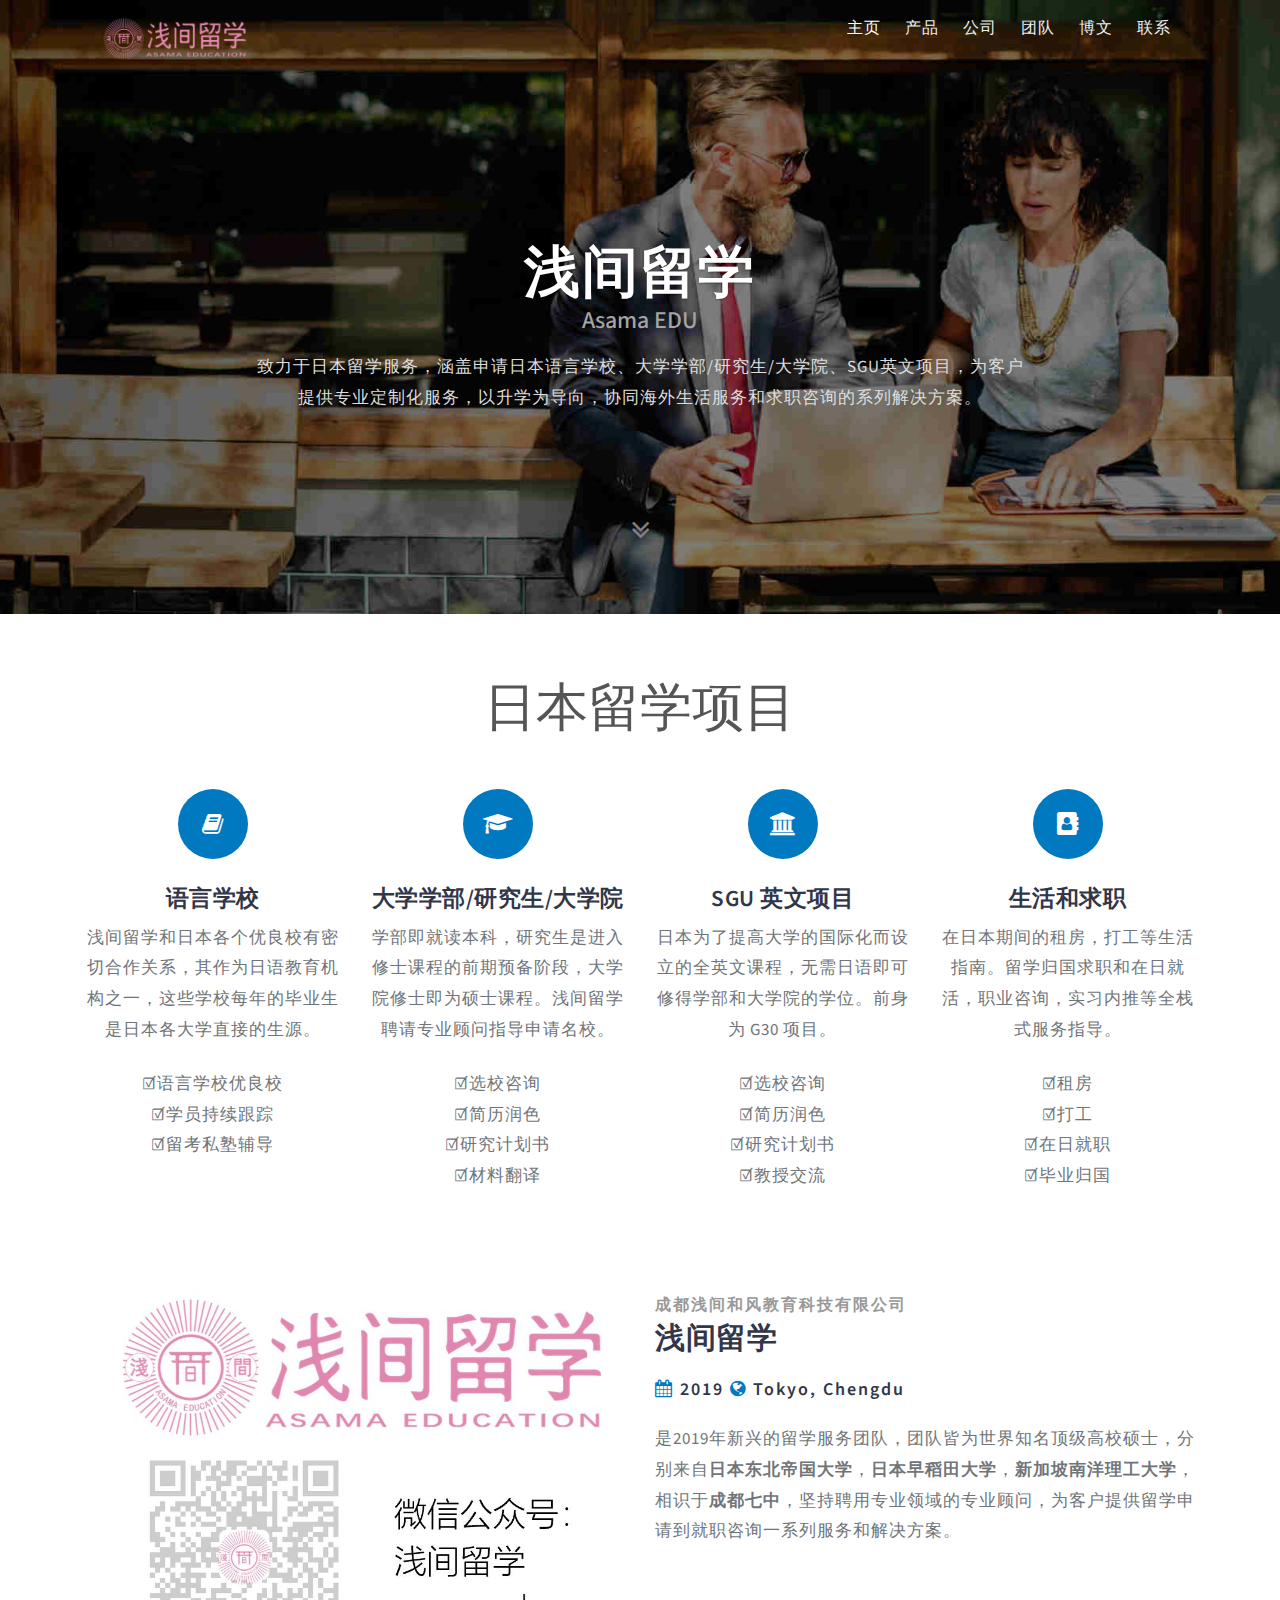
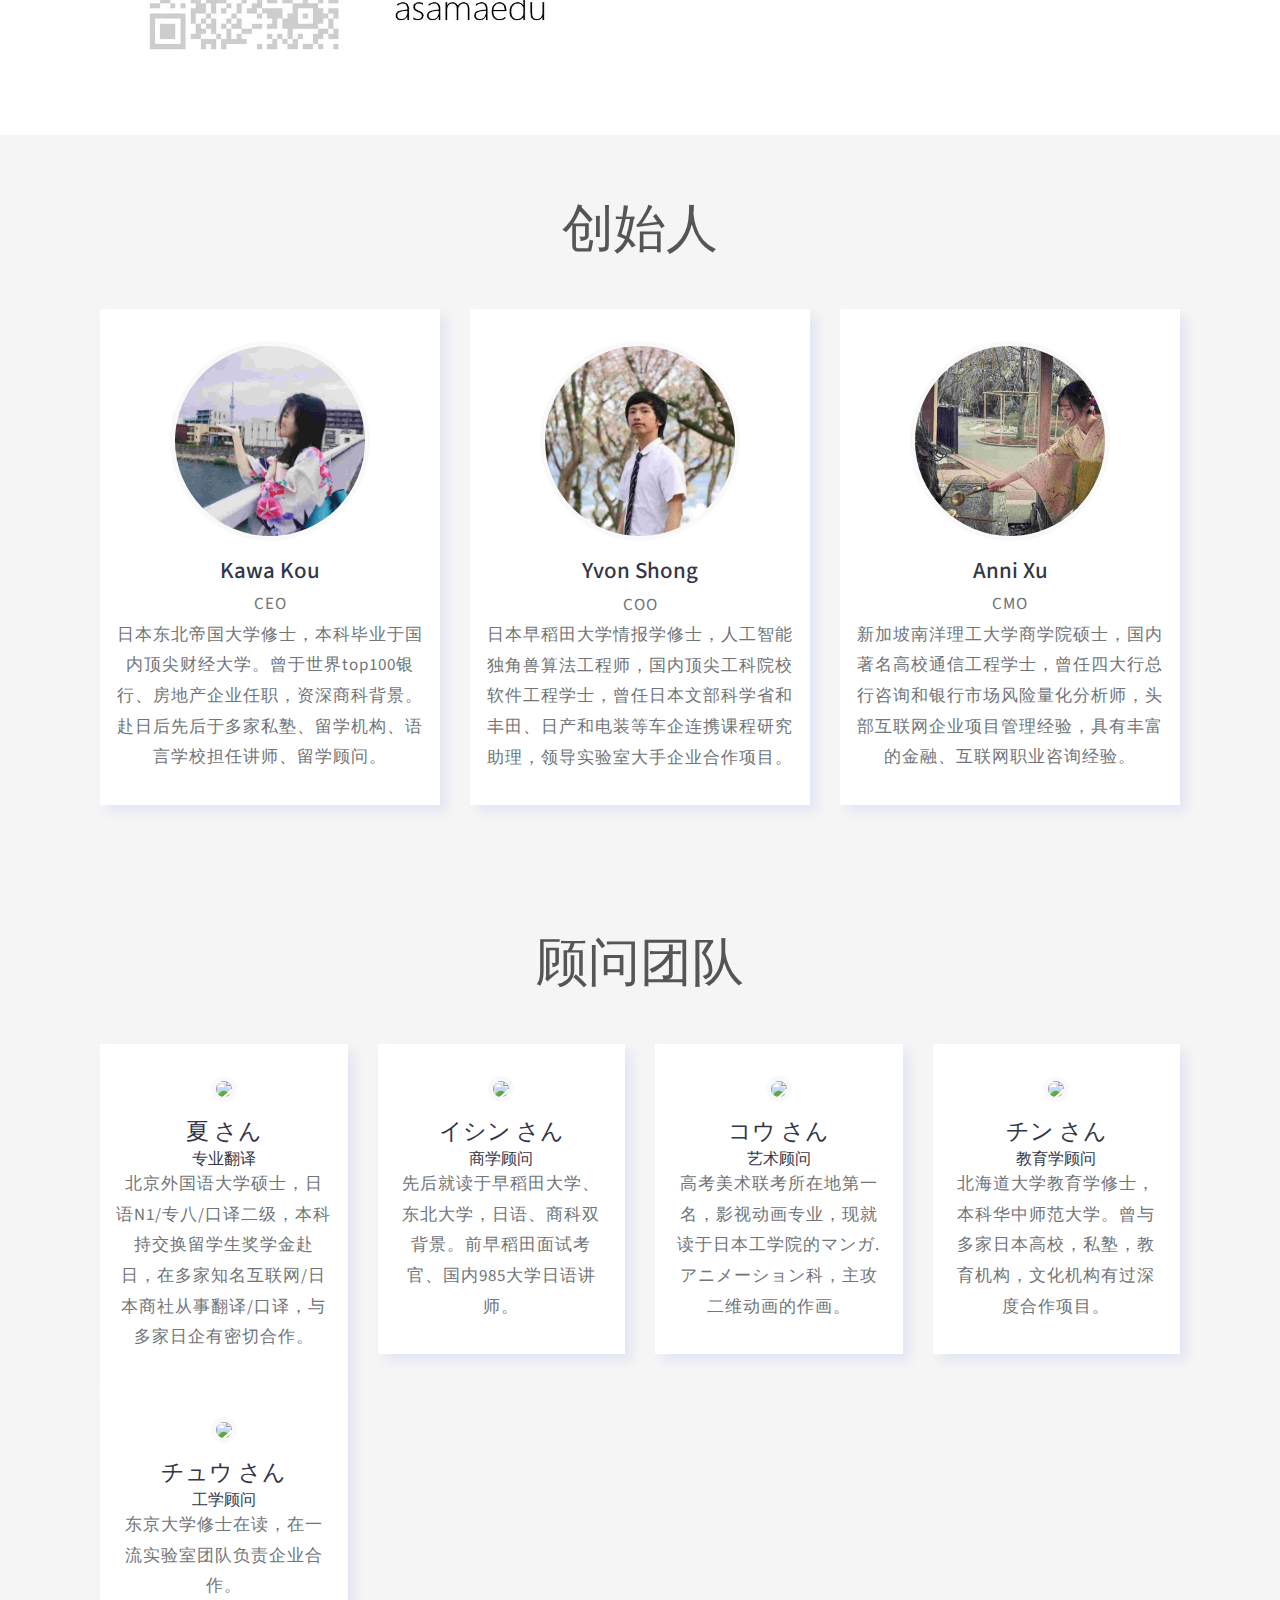
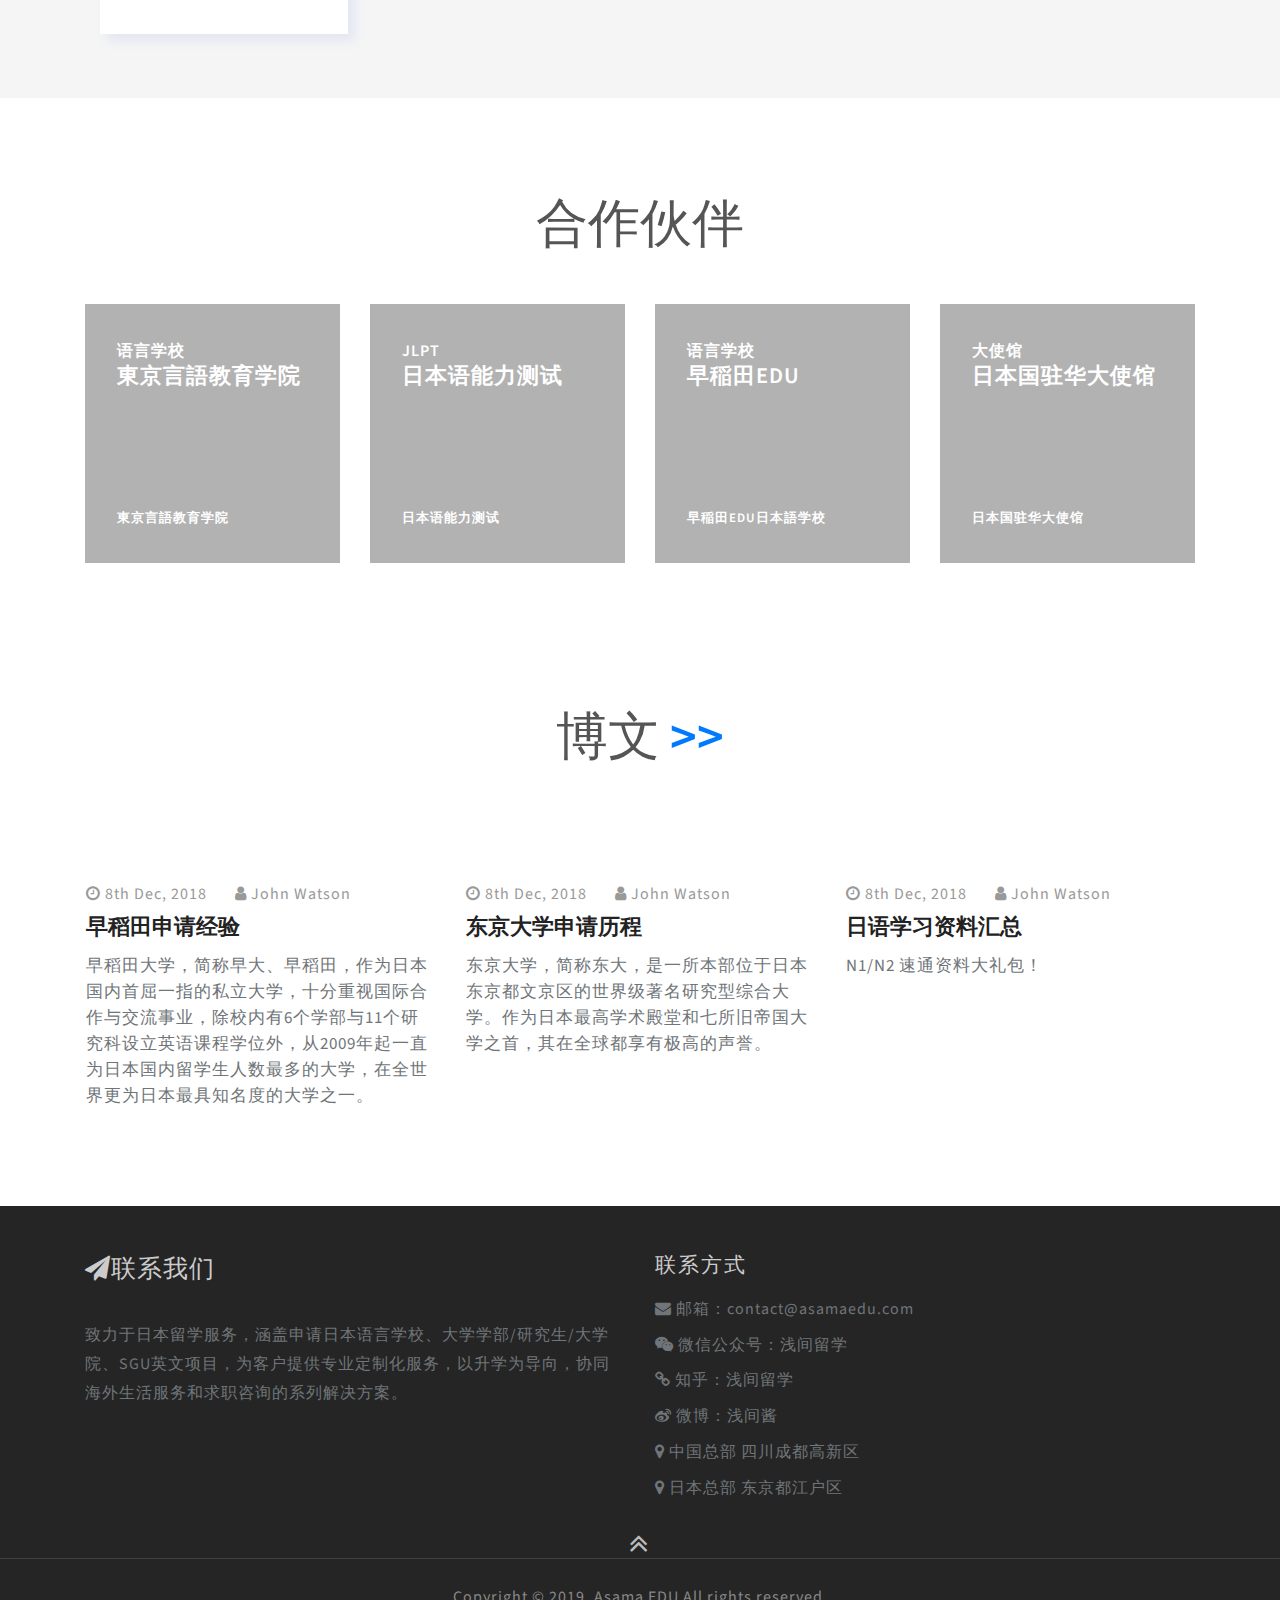
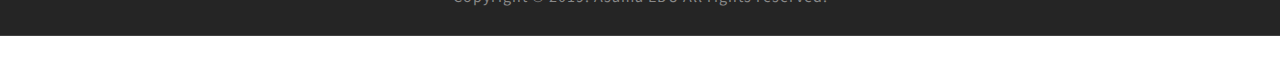
==== index.html @ b91b0e8f "update" ====
<!DOCTYPE html>
<html lang="cn">

<head>
	<title>浅间留学</title>
	<meta name="viewport" content="width=device-width, initial-scale=1">
	<meta http-equiv="Content-Type" content="text/html; charset=utf-8" />
	<meta name="keywords" content="" />
	<link rel="icon" type="image/x-icon" href="images/logo.png" />
	<script>
		addEventListener("load", function () {
			setTimeout(hideURLbar, 0);
		}, false);

		function hideURLbar() {
			window.scrollTo(0, 1);
		}
	</script>

	<!-- css files -->
	<link href="css/bootstrap.css" rel='stylesheet' type='text/css' /><!-- bootstrap css -->
	<link href="css/style.css" rel='stylesheet' type='text/css' /><!-- custom css -->
	<link href="css/font-awesome.min.css" rel="stylesheet">

	<!-- //css files -->

	<!-- google fonts -->
	<link
		href="http://fonts.googleapis.com/css?family=Source+Sans+Pro:200,200i,300,300i,400,400i,600,600i,700,700i,900,900i&amp;subset=cyrillic,cyrillic-ext,greek,greek-ext,latin-ext,vietnamese"
		rel="stylesheet">
	<!-- //google fonts -->

</head>

<body>

	<header>
		<div class="container">

			<nav class="pt-2 d-lg-flex">
				<div id="logo">
					<h1> <a href="index.html"><img src="images/logo_name.png" alt="Asama EDU"
								class="navbar-brand" /></a></h1>
				</div>
				<label for="drop" class="toggle"><span class="fa fa-bars"></span></label>
				<input type="checkbox" id="drop" />
				<ul class="menu mt-md-2 ml-auto">
					<li class="mr-lg-4 mr-2 active"><a href="index.html">主页</a></li>
					<li class="mr-lg-4 mr-2"><a href="#choose">产品</a></li>
					<li class="mr-lg-4 mr-2"><a href="#about">公司</a></li>
					<li class="mr-lg-4 mr-2"><a href="#team">团队</a></li>
					<li class="mr-lg-4 mr-2"><a href="#blog">博文</a></li>
					<li class="mr-lg-4 mr-2"><a href="#contact">联系</a></li>
				</ul>
			</nav>

		</div>
	</header>

	<section class="banner" id="home">
		<div class="container">
			<div class="banner-text">
				<div class="slider-info">
					<div class="w3layouts-text mt-lg-5">
						<h2>浅间留学</h2>
						<h4>
							<font color="#A4A4A4">Asama EDU</font>
						</h4>
						<p class="mt-3">
							致力于日本留学服务，涵盖申请日本语言学校、大学学部/研究生/大学院、SGU英文项目，为客户提供专业定制化服务，以升学为导向，协同海外生活服务和求职咨询的系列解决方案。
						</p>
					</div>
				</div>

				<div class="thim-click-to-bottom mt-sm-5 mt-3 pt-lg-5">
					<div class="rotate">
						<a href="#choose" class="scroll">
							<span class="fa fa-angle-double-down"></span>
						</a>
					</div>
				</div>

			</div>
		</div>
	</section>

	<section class="choose py-5" id="choose">
		<div class="container py-sm-3">
			<h3 class="heading text-center mb-4"> <span>日本留学项目</span></h3>
			<div class="row text-center">
				<div class="col-lg-3 col-md-6 choose-icon mt-4">
					<span class="fa fa-book" aria-hidden="true"></span>
					<div class=" choose-grid">
						<h3 class="mt-4">语言学校</h3>
						<p class="mt-2">浅间留学和日本各个优良校有密切合作关系，其作为日语教育机构之一，这些学校每年的毕业生是日本各大学直接的生源。
						</p>
						<br />
						<p>☑语言学校优良校</p>
						<p>☑学员持续跟踪</p>
						<p>☑留考私塾辅导</p>

					</div>
				</div>
				<div class="col-lg-3 col-md-6 choose-icon mt-4">
					<span class="fa fa-graduation-cap" aria-hidden="true"></span>
					<div class="choose-grid">
						<h3 class="mt-4">大学学部/研究生/大学院</h3>
						<p class="mt-2">学部即就读本科，研究生是进入修士课程的前期预备阶段，大学院修士即为硕士课程。浅间留学聘请专业顾问指导申请名校。
						</p>
						<br />
						<p> ☑选校咨询</p>
						<p> ☑简历润色</p>
						<p> ☑研究计划书</p>
						<p> ☑材料翻译</p>
					</div>
				</div>
				<div class="col-lg-3 col-md-6 choose-icon mt-4">
					<span class="fa fa-bank" aria-hidden="true"></span>
					<div class="choose-grid">
						<h3 class="mt-4">SGU 英文项目</h3>
						<p class="mt-2">日本为了提高大学的国际化而设立的全英文课程，无需日语即可修得学部和大学院的学位。前身为 G30 项目。</p>
						<br />
						<p>☑选校咨询</p>
						<p>☑简历润色</p>
						<p>☑研究计划书</p>
						<p>☑教授交流</p>


					</div>
				</div>
				<div class="col-lg-3 col-md-6 choose-icon mt-4">
					<span class="fa fa-address-book" aria-hidden="true"></span>
					<div class="choose-grid">
						<h3 class="mt-4">生活和求职</h3>
						<p class="mt-2">在日本期间的租房，打工等生活指南。留学归国求职和在日就活，职业咨询，实习内推等全栈式服务指导。</p>
						<br />
						<p> ☑租房</p>
						<p> ☑打工</p>
						<p> ☑在日就职</p>
						<p> ☑毕业归国</p>

					</div>
				</div>
			</div>
		</div>


		<section class="about py-5" id="about">
			<div class="container py-3">
				<div class="row about-grids">
					<div class="col-lg-6">
						<img src="images/wechat.jpg" alt="About Image" class="img-fluid" />
					</div>
					<div class="col-lg-6 mt-lg-0 mt-3">
						<h6 class="text-uppercase mt-4 mb-2">成都浅间和风教育科技有限公司</h6>
						<h4>浅间留学</h4>
						<h5 class="my-sm-4 my-2"><span class="fa fa-calendar"></span> 2019 <span
								class="fa fa-globe"></span>
							Tokyo, Chengdu</h5>
						<p>是2019年新兴的留学服务团队，团队皆为世界知名顶级高校硕士，分别来自<b>日本东北帝国大学</b>，<b>日本早稻田大学</b>，<b>新加坡南洋理工大学</b>，相识于<b>成都七中</b>，坚持聘用专业领域的专业顾问，为客户提供留学申请到就职咨询一系列服务和解决方案。
						</p>
					</div>
				</div>
			</div>
		</section>

		<section class="team py-5" id="team">
			<div class="w3_dot_info two py-3">
				<div class="container">
					<h3 class="heading text-center mb-4"> <span>创始人</span></h3>
					<div class="row w3pvt_team_grids">
						<div class="col-lg-4 col-sm-12">
							<div class="w3_team_grid">
								<div class="w3_team_grid_figure">
									<img src="images/kawa.jpg" height="200" width="200" alt=" " class="img-fluid" />
								</div>
								<h4>Kawa Kou</h4>
								<p>CEO</p>
								<p>日本东北帝国大学修士，本科毕业于国内顶尖财经大学。曾于世界top100银行、房地产企业任职，资深商科背景。赴日后先后于多家私塾、留学机构、语言学校担任讲师、留学顾问。
								</p>
							</div>
						</div>
						<div class="col-lg-4 col-sm-12">

							<div class="w3_team_grid">
								<div class="w3_team_grid_figure">
									<img src="images/yvon.jpg" height="200" width="200" alt=" " class="img-fluid" />
								</div>
								<h4>Yvon Shong</h4>
								<p>COO</p>
								<p>日本早稻田大学情报学修士，人工智能独角兽算法工程师，国内顶尖工科院校软件工程学士，曾任日本文部科学省和丰田、日产和电装等车企连携课程研究助理，领导实验室大手企业合作项目。
								</p>
							</div>
						</div>
						<div class="col-lg-4 col-sm-12">

							<div class="w3_team_grid">
								<div class="w3_team_grid_figure">
									<img src="images/anni.jpg" height="200" width="200" alt=" " class="img-fluid" />
								</div>
								<h4>Anni Xu</h4>
								<p>CMO</p>
								<p>新加坡南洋理工大学商学院硕士，国内著名高校通信工程学士，曾任四大行总行咨询和银行市场风险量化分析师，头部互联网企业项目管理经验，具有丰富的金融、互联网职业咨询经验。
								</p>
							</div>
						</div>

					</div>
				</div>
			</div>
		</section>



		<section class="team py-5">
			<div class="w3_dot_info two py-3">
				<div class="container">
					<h3 class="heading text-center mb-4"> <span>顾问团队</span></h3>
					<div class="row w3pvt_team_grids">
						<div class="col-lg-3 col-sm-6">
							<div class="w3_team_grid">
								<div class="w3_team_grid_figure">
									<img src="https://i.loli.net/2019/09/15/2aXFYc76uBjix5P.jpg" height="150"
										width="150" alt=" " class="img-fluid" />
								</div>

								<h4>夏 さん</h4>
								<h6>专业翻译</h6>

								<p>北京外国语大学硕士，日语N1/专八/口译二级，本科持交换留学生奖学金赴日，在多家知名互联网/日本商社从事翻译/口译，与多家日企有密切合作。
								</p>
							</div>
						</div>

						<div class="col-lg-3 col-sm-6">
							<div class="w3_team_grid">
								<div class="w3_team_grid_figure">
									<img src="https://i.loli.net/2019/09/15/jGZo6VcnUTFaf8p.jpg" height="150"
										width="150" alt=" " class="img-fluid" />
								</div>
								<h4>イシン さん</h4>
								<h6>商学顾问</h6>
								<p>先后就读于早稻田大学、东北大学，日语、商科双背景。前早稻田面试考官、国内985大学日语讲师。
								</p>
							</div>
						</div>

						<div class="col-lg-3 col-sm-6">
							<div class="w3_team_grid">
								<div class="w3_team_grid_figure">
									<img src="https://i.loli.net/2019/09/15/DOJANIBxTF2lyE3.jpg" height="150"
										width="150" alt=" " class="img-fluid" />
								</div>
								<h4>コウ さん</h4>
								<h6>艺术顾问</h6>
								<p>高考美术联考所在地第一名，影视动画专业，现就读于日本工学院的マンガ.アニメーション科，主攻二维动画的作画。
								</p>
							</div>
						</div>



						<div class="col-lg-3 col-sm-6">
							<div class="w3_team_grid">
								<div class="w3_team_grid_figure">
									<img src="https://i.loli.net/2019/09/24/hp5gzaFVwNOJ7vY.png" height="150"
										width="150" alt=" " class="img-fluid" />
								</div>
								<h4>チン さん</h4>
								<h6>教育学顾问</h6>
								<p>北海道大学教育学修士，本科华中师范大学。曾与多家日本高校，私塾，教育机构，文化机构有过深度合作项目。
								</p>
							</div>
						</div>
						<div class="col-lg-3 col-sm-6">

							<div class="w3_team_grid">
								<div class="w3_team_grid_figure">
									<img src="https://i.loli.net/2019/09/15/czOa5J7lKPBHX2s.jpg" height="150"
										width="150" alt=" " class="img-fluid" />
								</div>
								<h4>チュウ さん</h4>
								<h6>工学顾问</h6>
								<p>东京大学修士在读，在一流实验室团队负责企业合作。
								</p>
							</div>
						</div>


					</div>
				</div>
			</div>
		</section>


		<section class="travel py-5" id="travel">
			<div class="container py-md-5">
				<h3 class="heading text-center mb-5"> <span>合作伙伴</span> </h3>
				<div class="row travel-grids">

					<div class="col-lg-3 col-sm-4">
						<div class="special-info">
							<div class="item">
								<div class="special-info-top">

									<h4>
										<font size="3">语言学校</font>
									</h4>
									<h4>東京言語教育学院</h4>

								</div>
								<div class="special-info-bottom">
									<ul>

										<li>
											<font size="2">東京言語教育学院</font>
										</li>
									</ul>
								</div>
							</div>
						</div>
					</div>

					<div class="col-lg-3 col-sm-4">
						<div class="special-info1">
							<div class="item">
								<div class="special-info-top">

									<h4>
										<font size="3">JLPT</font>
									</h4>
									<h4>日本语能力测试</h4>

								</div>
								<div class="special-info-bottom">
									<ul>

										<li>
											<font size="2">日本语能力测试</font>
										</li>
									</ul>
								</div>
							</div>
						</div>
					</div>


					<div class="col-lg-3 col-sm-4">
						<div class="special-info2">
							<div class="item">
								<div class="special-info-top">

									<h4>
										<font size="3">语言学校</font>
									</h4>
									<h4>早稲田EDU</h4>

								</div>
								<div class="special-info-bottom">
									<ul>

										<li>
											<font size="2">早稲田EDU日本語学校</font>
										</li>
									</ul>
								</div>
							</div>
						</div>
					</div>


					<div class="col-lg-3 col-sm-4">
						<div class="special-info3">
							<div class="item">
								<div class="special-info-top">

									<h4>
										<font size="3">大使馆</font>
									</h4>
									<h4>日本国驻华大使馆</h4>

								</div>
								<div class="special-info-bottom">
									<ul>

										<li>
											<font size="2">日本国驻华大使馆</font>
										</li>
									</ul>
								</div>
							</div>
						</div>
					</div>
					<!-- 

				<div class="col-lg-3 col-sm-4">
					<div class="special-info4">
						<div class="item">
							<div class="special-info-top">

								<h4>
									<font size="3">语言学校</font>
								</h4>
								<h4>東京言語教育学院</h4>

							</div>
							<div class="special-info-bottom">
								<ul>

									<li>
										<font size="2">東京言語教育学院</font>
									</li>
								</ul>
							</div>
						</div>
					</div>
				</div>


				<div class="col-lg-3 col-sm-4">
					<div class="special-info5">
						<div class="item" >
							<div class="special-info-top">

								<h4>
									<font size="3">语言学校</font>
								</h4>
								<h4>東京言語教育学院</h4>

							</div>
							<div class="special-info-bottom">
								<ul>

									<li>
										<font size="2">東京言語教育学院</font>
									</li>
								</ul>
							</div>
						</div>
					</div>
				</div> -->



				</div>
			</div>
		</section>









		<section class="banner-bottom-w3layouts py-md-5 py-4" id="blog">
			<div class="container">
				<h3 class="heading text-center mb-4"> <a href="http://asamaedu.com/blog"><span>博文</span> >> </a> </h3>

				<div class="inner-sec-w3ls py-md-5 py-4">
					<!--/services-grids-->
					<div class="row blog-sec">
						<div class="col-lg-4 col-md-6 about-in blog-grid-info text-left">
							<div class="card img">
								<div class="card-body img">
									<img src="http://www.ufjapan.com.tw/upload/c_20181012204809.jpg" alt=""
										class="img-fluid">
									<div class="blog-des mt-3">
										<span class="entry-date"><span class="fa fa-clock-o" aria-hidden="true"></span>
											8th
											Dec, 2018 <span class=" ml-4 fa fa-user" aria-hidden="true"></span> John
											Watson</span>
										<h5 class="card-title mt-2"><a href="#">早稻田申请经验</a></h5>
										<p class="card-text">
											早稻田大学，简称早大、早稻田，作为日本国内首屈一指的私立大学，十分重视国际合作与交流事业，除校内有6个学部与11个研究科设立英语课程学位外，从2009年起一直为日本国内留学生人数最多的大学，在全世界更为日本最具知名度的大学之一。
										</p>
									</div>
								</div>
							</div>
						</div>
						<div class="col-lg-4 col-md-6 about-in blog-grid-info text-left mt-md-0 mt-5">
							<div class="card img">
								<div class="card-body img">
									<img src="http://www.xinquanedu.com/zt/school/jp/images/img/a01.jpg" alt=""
										class="img-fluid">
									<div class="blog-des mt-3">
										<span class="entry-date"><span class="fa fa-clock-o" aria-hidden="true"></span>
											8th
											Dec, 2018 <span class=" ml-4 fa fa-user" aria-hidden="true"></span> John
											Watson</span>
										<h5 class="card-title mt-2"><a href="#">东京大学申请历程</a></h5>
										<p class="card-text">
											东京大学，简称东大，是一所本部位于日本东京都文京区的世界级著名研究型综合大学。作为日本最高学术殿堂和七所旧帝国大学之首，其在全球都享有极高的声誉。
										</p>
									</div>
								</div>
							</div>
						</div>
						<div class="col-lg-4 col-md-6 about-in blog-grid-info text-left mt-lg-0 mt-5">
							<div class="card img">
								<div class="card-body img">
									<img src="http://img.bj.wezhan.cn/content/sitefiles/2071847/images/10606345_%E6%97%A9%E7%A8%BB%E7%94%B0%E5%A4%A7%E5%AD%A64.jpeg"
										alt="" class="img-fluid">
									<div class="blog-des mt-3">
										<span class="entry-date"><span class="fa fa-clock-o" aria-hidden="true"></span>
											8th
											Dec, 2018 <span class=" ml-4 fa fa-user" aria-hidden="true"></span> John
											Watson</span>
										<h5 class="card-title mt-2"><a href="#">日语学习资料汇总</a></h5>
										<p class="card-text">N1/N2 速通资料大礼包！
										</p>
									</div>

								</div>
							</div>
						</div>

					</div>
				</div>


			</div>
		</section>





		<section class="w3pvt-footer middle w3ls-section" id="contact">
			<div class="container">
				<div class="w3layouts-footer-bottom position-relative">
					<div class="row w3_layouts-footer-grids py-5">
						<div class="col-lg-6 col-md-5 mb-sm-0 mb-4 w3_layout-footer1 f1">
							<div class="icon-subscribe">
								<h3><span class="fa fa-paper-plane" aria-hidden="true"></span>联系我们</h3>

							</div>

							<p class="mt-2">
								<br />
								致力于日本留学服务，涵盖申请日本语言学校、大学学部/研究生/大学院、SGU英文项目，为客户提供专业定制化服务，以升学为导向，协同海外生活服务和求职咨询的系列解决方案。</p>
						</div>
						<div class="col-lg-6 col-md-7 row w3_layout-footer1 f2 mt-md-0 mt-4">

							<div class="col-lg-7 col-md-7 col-sm-6 mb-sm-0 mb-4 inner-li">
								<h5 class="mb-3">联系方式</h5>
								<ul class="w3ls-footer-bottom-list">

									<li> <span class="fa fa-envelope"></span> <a href="mailto:contact@asamaedu.com">
											邮箱：contact@asamaedu.com</a> </li>
									<li> <span class="fa fa-wechat"></span> 微信公众号：浅间留学</li>
									<li> <span class="fa fa-link"></span> <a
											href="https://www.zhihu.com/org/qian-jian-liu-xue">
											知乎：浅间留学</a>
									</li>


									<li> <span class="fa fa-weibo"></span> <a href="https://weibo.com/asamaedu">
											微博：浅间酱</a>
									</li>

									<li> <span class="fa fa-map-marker"></span> 中国总部<span> 四川成都高新区 </span></li>
									<li> <span class="fa fa-map-marker"></span> 日本总部<span> 东京都江户区 </span></li>

								</ul>
							</div>

						</div>

						<a href="#home" class="move-top text-center"><span class="fa fa-angle-double-up"
								aria-hidden="true"></span></a>
					</div>
				</div>
			</div>
		</section>
		<section class="copyright py-4">
			<div class="w3layouts-copyright text-center">
				<p>Copyright &copy; 2019. Asama EDU All rights reserved.</p>
			</div>
		</section>

</body>

</html>
---- css/style.css ----
html,
body {
    margin: 0;
    font-size: 100%;
    background: #fff;
	font-family: 'Source Sans Pro', sans-serif;
}

html {
  scroll-behavior: smooth;
}
body a {
    text-decoration: none;
    transition: 0.5s all;
    -webkit-transition: 0.5s all;
    -moz-transition: 0.5s all;
    -o-transition: 0.5s all;
    -ms-transition: 0.5s all;
	font-family: 'Source Sans Pro', sans-serif;
}

body img {
    max-width: 100%;
}

a:hover {
    text-decoration: none;
}

input[type="button"],
input[type="submit"],
input[type="text"],
input[type="email"],
input[type="search"] {
    transition: 0.5s all;
    -webkit-transition: 0.5s all;
    -moz-transition: 0.5s all;
    -o-transition: 0.5s all;
    -ms-transition: 0.5s all;
}

h1,
h2,
h3,
h4,
h5,
h6 {
    margin: 0;
	color: #323648;
}
li {
    list-style-type: none;
}
p {
    margin: 0;
    font-size: 17px;
    line-height: 1.8em;
    letter-spacing: 1px;
    color: #707579;
}

ul {
    margin: 0;
    padding: 0;
}

.tlinks{text-indent:-9999px;height:0;line-height:0;font-size:0;overflow:hidden;}
/*-- header --*/

header {
    position: absolute;
    z-index: 9;
    width: 100%;
}

.navbar-brand { 
    position: relative; 
    /* background: url(../images/logo_name.png);  */
    width: 150px; 
    left: 15px; 
    background-size: contain; 
} 

.toggle,
[id^=drop] {
	display: none;
}

/* Giving a background-color to the nav container. */
nav { 
	margin:0;
	padding: 0;
}


#logo a {
	float: left;
    font-size: .8em;
    display: initial;
    margin: 0;
    letter-spacing: 0px;
    color: #fff;
    font-weight: 600;
    padding: 3px 0;
    border: none;
}
#logo a span.fa {
    color: #0079c1;
    /*background: #0079c1;
    width: 40px;
    height: 40px;
    text-align: center;
    line-height: 40px; */
}


/* Since we'll have the "ul li" "float:left"
 * we need to add a clear after the container. */

nav:after {
	content:"";
	display:table;
	clear:both;
}

/* Removing padding, margin and "list-style" from the "ul",
 * and adding "position:reltive" */
nav ul {
	float: right;
	padding:0;
	margin:0;
	list-style: none;
	position: relative;
	}
	
/* Positioning the navigation items inline */
nav ul li {
	margin: 0px;
	display:inline-block;
	float: left;
	}

/* Styling the links */
nav a {
    color: #eee;
    text-transform: capitalize;
    letter-spacing: 1px;
    padding-left: 0;
    padding-right: 0;
	padding: 10px 0;
}


nav ul li ul li:hover { background: #f8f9fa; }

/* Background color change on Hover */
nav a:hover { 
	color: #eee;
}
nav .inner-dropdown a:hover {
    color: #333;
}
.menu li.active  a{ 
	color: #fff;
}

/* Hide Dropdowns by Default
 * and giving it a position of absolute */
nav ul ul {
	display: none;
	position: absolute; 
	/* has to be the same number as the "line-height" of "nav a" */
	top: 30px; 
    background: #fff;
    padding: 10px;
}
	
/* Display Dropdowns on Hover */
nav ul li:hover > ul {
	display:inherit;
}
	
/* Fisrt Tier Dropdown */
nav ul ul li {
	width:170px;
	float:none;
	display:list-item;
	position: relative;
}
nav ul ul li a {
    color: #333;
    padding: 5px 10px;
    display: block;
}

/* Second, Third and more Tiers	
 * We move the 2nd and 3rd etc tier dropdowns to the left
 * by the amount of the width of the first tier.
*/
nav ul ul ul li {
	position: relative;
	top:-60px;
	/* has to be the same number as the "width" of "nav ul ul li" */ 
	left:170px; 
}

/* Change ' +' in order to change the Dropdown symbol */
li > a:only-child:after { content: ''; }


/* Media Queries
--------------------------------------------- */

@media all and (max-width : 991px) {

	#logo {
		display: block;
		padding: 0;
		width: 100%;
		text-align: center;
		float: none;
	}

	.login-icon a {
		padding: 11px 15px;
	}
	nav {
		margin: 0;
	}
	nav a {
		color: #333;
	}

	/* Hide the navigation menu by default */
	/* Also hide the  */
	.toggle + a,
	.menu {
		display: none;
	}

	/* Stylinf the toggle lable */
	.toggle {
		display: block;
		padding: 4px 15px;
		font-size: 20px;
		text-decoration: none;
		border: none;
		float: right;
		background-color: #0079c1;
		color: #fff;
		border-radius: 0px;
	}
	.menu li.active a {
		color: #0079c1;
	}
	nav ul ul li a {
		display: inline-block;
	}
	.menu .toggle {
		float: none;
		text-align: center;
		margin: auto;
		width: 30%;
		padding: 5px;
		font-weight: normal;
		font-size: 15px;
		letter-spacing: 1px;
	}

	.toggle:hover {
		color:#333;
		background-color: #fff;
	}

	/* Display Dropdown when clicked on Parent Lable */
	[id^=drop]:checked + ul {
		display: block;
		background: #fff;
		padding: 15px 0;
		width:100%;
		text-align: center;
	}

	/* Change menu item's width to 100% */
	nav ul li {
		display: block;
		width: 100%;
		padding: 7px 0;
		}
	nav a{
		padding: 5px 0;
	}
	nav a:hover {
		color: #333;
	}
	nav ul ul .toggle,
	nav ul ul a {
		padding: 0 40px;
	}

	nav ul ul ul a {
		padding: 0 80px;
	}

	nav a:hover,
 	nav ul ul ul a {
		background-color: transparent;
	}
  
	nav ul li ul li .toggle,
	nav ul ul a,
	nav ul ul ul a{
		padding:14px 20px;	
		color:#FFF;
		font-size:17px; 
	}
  
  
	nav ul li ul li .toggle,
	nav ul ul a {
		background-color: #fff; 
	}
	nav ul ul li a {
		font-size: 15px;
	}
	ul.inner-ul{
		padding: 0!important;
	}
	/* Hide Dropdowns by Default */
	nav ul ul {
		float: none;
		position:static;
		color: #ffffff;
		/* has to be the same number as the "line-height" of "nav a" */
	}
		
	/* Hide menus on hover */
	nav ul ul li:hover > ul,
	nav ul li:hover > ul {
		display: none;
	}
		
	/* Fisrt Tier Dropdown */
	nav ul ul li {
		display: block;
		width: 100%;
		padding: 0;
	}

	nav ul ul ul li {
		position: static;
		/* has to be the same number as the "width" of "nav ul ul li" */ 

	}

}

@media all and (max-width : 330px) {

	nav ul li {
		display:block;
		width: 94%;
	}

}
.user span.fa {
    font-size: 25px;
    color: #fff;
}

.buttons {
    text-align: right;
}
.buttons li span.fa,.buttons li  a{
    margin: 0;
    font-size: 17px;
    vertical-align: middle;
    letter-spacing: 1px;
    color: #ddd;
}
.buttons li a:hover {
    color: #fff;
}
.social li {
    display: inline-block;
}
.social li a span.fa {
    font-size: 12px;
    color: #eee;
    background: #9e9e9e;
    width: 34px;
    height: 34px;
    line-height: 34px;
    text-align: center;
    display: block;
    border-radius: 50%;
    -webkit-border-radius: 50%;
    -moz-border-radius: 50%;
    -ms-border-radius: 50%;
    -o-border-radius: 50%;
	transition: 0.5s all;
	-webkit-transition: 0.5s all;
	-moz-transition: 0.5s all;
	-ms-transition: 0.5s all;
	-o-transition: 0.5s all;
}
.social li a span.fa:hover {
    color: #777;
    background: #fff;
}
.top_header p {
    color: #ddd;
}
/*-- //header --*/


/*-- banner --*/
.banner {
    background: url(../images/bg.jpg) no-repeat center;
    background-size: cover;
	position: relative;
    height: 48vw;
}
.banner:before{
    content: '';
    position: absolute;
    width: 100%;
    height: 100%;
    top: 0;
    left: 0;
    opacity: 0.5;
	background: #000;
}
.slider-info {
    position: relative;
    text-align: center;
    width: 70%;
    margin: auto;
}
.w3layouts-text h2 {
    color: #fff;
    display: inline-block;
    font-size: 3.5em;
    text-transform: capitalize;
    font-weight: 600;
    letter-spacing: 2px;
    text-shadow: 0 1px 2px rgba(0, 0, 0, 0.37);
}
.w3layouts-text p {
    color: #ddd;
}

.banner-text {
    padding-top: 15vw ;
}
.banner ul.social li {
    display: inline-block;
    margin: 8px;
}
.banner  ul.social li  a{
    font-size: 16px;
    color: #eee;
    line-height: 26px;
    letter-spacing: 1px;
    list-style-type: none;
}
/*-- //banner --*/

/*-- banner to bottom --*/
.thim-click-to-bottom {
    font-size: 30px;
    -webkit-animation: bounce 2s infinite ease-in-out;
    z-index: 99;
    text-align: center;
}
.thim-click-to-bottom span.fa{
    color: #fff;
	transition: 0.5s all;
	-webkit-transition: 0.5s all;
	-moz-transition: 0.5s all;
	-ms-transition: 0.5s all;
	-o-transition: 0.5s all;
}
.thim-click-to-bottom i:hover {
	color: #17a2b8;
	transition: 0.5s all;
	-webkit-transition: 0.5s all;
	-moz-transition: 0.5s all;
	-ms-transition: 0.5s all;
	-o-transition: 0.5s all;
}
@-webkit-keyframes bounce {
	0%, 20%, 60%, 100%  { -ms-transform: translateY(0); }
	0%, 20%, 60%, 100%  { -o-transform: translateY(0); }
	0%, 20%, 60%, 100%  { -moz-transform: translateY(0); }
	0%, 20%, 60%, 100%  { -webkit-transform: translateY(0); }
    40%  { -webkit-transform: translateY(-20px); }
	80% { -webkit-transform: translateY(-10px); }
}
/*-- hover-effect --*/
/*-- //banner to bottom --*/

/*-- about --*/
.about h4 {
    font-size: 30px;
    font-weight: 600;
    text-transform: capitalize;
    letter-spacing: .5px;
    line-height: 32px;
}
.about h6 {
    color: #999;
    letter-spacing: 2px;
    font-weight: 600;
}
.about h5 {
    font-weight: 600;
    letter-spacing: 2px;
    font-size: 18px;
}
.about h5 span.fa {
    color: #0079c1;
}
/*-- //about --*/


/*-- Why choose us --*/
.choose-grid h3 {
    font-size: 23px;
    font-weight: 600;
    text-transform: capitalize;
    letter-spacing: .5px;
    line-height: 32px;
}

.choose-icon span.fa {
    background: #0079c1;
    width: 70px;
    height: 70px;
    line-height: 70px;
    text-align: center;
    border-radius: 50%;
    font-size: 23px;
	color: #fff;
}

h3.heading {
    font-size: 52px;
    color: #333;
    font-weight: 600;
    text-transform: capitalize;
    letter-spacing: 0px;
}
h3.heading span {
    font-weight: 300;
    color: #555;
}
/*-- //Why choose us --*/


/*-- team --*/

.team {
    background: #f5f5f5;
}
.wthree_head1{
	color:#fff;
}
.w3_team_grid_figure img {
    border: 5px solid #f9f9f9;
    border-radius: 50%;
    -webkit-border-radius: 50%;
    -moz-border-radius: 50%;
    -ms-border-radius: 50%;
    -o-border-radius: 50%;
    margin: 0 auto;
    text-align: center;
}
.w3_team_grid_figure_social{
	margin:4em 0 0 0.5em;
}
.w3_team_grid h4 {
    margin: .7em 0 .2em;
    font-weight: 500;
    font-size: 23px;
}
.w3_team_grid h4 span{
	font-size:.7em;
	color:#fff;
}
.w3_team_grid p{
}
.team .social-icon {
    margin: 1em 0 0;
}
.w3pvt_team_grids,.w3l_gallery_grids,.w3_testimonials_grids,.w3layouts_mail_grids,.map iframe,.contact-form form,.aboutgrids{
	margin:3em 0 0;
}
.w3_team_grid {
    background: rgba(16, 16, 16, 0.48);
    background: transparent;
    text-align: center;
    padding: 2em 1em;
  /*  border-bottom: 6px solid #0079c1; */
    background: #fff;
	box-shadow: 7px 7px 10px 0 rgba(76, 110, 245, .1);
}
.w3_team_grid:nth-child(3) {
    margin-right: 0%;
}
.team span,h3.wthree_head.two  span {
    color: #fff;
}
h3.wthree_head.two {
    color: #fff;
}
/*-- //team --*/


/*-- pricing --*/
.pricing {
    background: #f8f9fa;
}
.pricing-grid {
	padding: 0em 0em;
	position: relative;
    transition: 0.5s ease;
	-webkit-transition: 0.5s ease;
	-moz-transition: 0.5s ease;
	-ms-transition: 0.5s ease;
	-o-transition: 0.5s ease;
}
.pricing-grid.pricing-active .head h3 {
    color: #ccc;
}
.pricing-grid.pricing-active h4 {
    color: #fff;
}
.price a {
    color: #0079c1;
    text-align: center;
    display: block;
    margin-top: 15px;
    letter-spacing: 1px;
    font-weight: 600;
}
.price {
	-webkit-transition: 0.5s ease;
	-moz-transition: 0.5s ease;
	-ms-transition: 0.5s ease;
	-o-transition: 0.5s ease;
}
.price:hover {
	-webkit-transition: 0.5s ease;
	-moz-transition: 0.5s ease;
	-ms-transition: 0.5s ease;
	-o-transition: 0.5s ease;
}
.pricing-grid p {
    padding: 5px 0;
    letter-spacing: 1px;
}
.pricing-grid.pricing-active p {
	color: #bbb;
}
.head h3 {
    margin: 0;
    font-size: 30px;
    letter-spacing: 1px;
    font-weight: 300;
    text-align: center;
}
.shadow {
	border: 1px solid #eee;
    border-radius: 10px;
    -webkit-border-radius: 10px;
    -moz-border-radius: 10px;
    -ms-border-radius: 10px;
    -o-border-radius: 10px;
    background: #fff;
}
.pricing-grid h4 {
    font-size: 40px;
    font-weight: 700;
    text-align: center;
    margin: 15px 0px 0;
    letter-spacing: 1px;
}
.pricing-active {
    background: #0079c1;
    border-radius: 10px;
    -webkit-border-radius: 10px;
    -moz-border-radius: 10px;
    -ms-border-radius: 10px;
    -o-border-radius: 10px;
}
/*-- //pricing --*/


/*--/blog-grid-info--*/

p.card-text {
    line-height: 26px;
}
.blog-grid-info .card-body {
    padding: 0;

}

span.entry-date {
    font-size: 16px;
    letter-spacing: 1px;
    color: #999;
}

.blog-grid-info .card h5.card-title {
    font-size: 22px;
    font-weight: 600;

}

.blog-grid-info .card h5.card-title a {
    color: #222;
    text-transform: capitalize;
}

.about-in.blog-grid-info .card {
    padding: 0;
    border: 1px solid transparent;
}

.blog-des.blogger {
    border: 1px solid rgba(221, 221, 221, 0.34901960784313724);
    border-top: 0px;
}

.about-in.blog-grid-info .card:hover {
    -webkit-box-shadow: 0px 0px 18.6px 2.31px rgba(204, 204, 223, 0.09);
    -moz-box-shadow: 0px 0px 18.69px 2.31px rgba(204, 204, 223, 0.5);
    box-shadow: 0px 0px 18.69px 2.31px rgba(204, 204, 223, 0.12);
}

/*--//blog-grid-info--*/


/*-- Popular trips --*/

.special-info{
	background: url(https://i.loli.net/2019/09/15/gudbfQHyloTIeWx.jpg) no-repeat center;
    background-size: cover;
    position: relative;
}
.special-info1{
	background: url(https://i.loli.net/2019/09/15/IoJgt7Ma2nGebjc.jpg) no-repeat center;
    background-size: cover;
    position: relative;
}
.special-info2{
	background: url(https://i.loli.net/2019/09/15/P9syLGUE8VHdKta.jpg) no-repeat center;
    background-size: cover;
    position: relative;
}

.special-info3{
	background: url(https://i.loli.net/2019/09/15/KvJkF73bGW9hVQg.jpg) no-repeat center;
    background-size: cover;
    position: relative;
}
.special-info4{
	background: url(../images/blog5.jpg) no-repeat center;
    background-size: cover;
    position: relative;
}
.special-info5{
	background: url(../images/blog6.jpg) no-repeat center;
    background-size: cover;
    position: relative;
}
.special-info6{
	background: url(../images/blog7.jpg) no-repeat center;
    background-size: cover;
    position: relative;
}
.special-info7{
	background: url(../images/blog8.jpg) no-repeat center;
    background-size: cover;
    position: relative;
}
.item {
    background: rgba(0, 0, 0, 0.3);
    padding: 2em;
}
.special-star span.fa {
    color: #fff;
    font-size: .9em;
    margin: 0 .1em;
    text-shadow: 0 1px 2px rgba(0, 0, 0, 0.31);
}
.special-info-top h4{
    color: #fff;
    font-size: 1.4em;
    text-transform: capitalize;
    font-weight: 600;
    letter-spacing: 1px;
}
.special-info-bottom{
	margin: 7em 0 0 0;
}
.special-info-bottom ul{
	padding:0;
	margin:0;
}
.special-info-bottom ul li{
    display: inline-block;
    color: #FFFFFF;
    font-weight: 600;
    font-size: 1.2em;
    letter-spacing: 1px;
    text-transform: uppercase;
}
.special-info-bottom ul li span{
    font-size: .6em !important;
}
.special-info-bottom ul li:nth-child(1){
	padding-right:.5em;
}
.special-info-bottom ul li:nth-child(3){
	padding-left:.5em;	
}
.special-info-bottom ul li:nth-child(2){
    padding-left: .2em;
}
/*-- //Popular trips --*/

/*-- book --*/
.book{
	background: #0079c1;
}
.book h4.heading {
    font-size: 32px;
    font-weight: 600;
    text-transform: capitalize;
    letter-spacing: .5px;
    line-height: 32px;
    color: #fff;
}
.book p {
    color: #ccc;
}
.book input[type="text"] {
    outline: none;
    width: 100%;
    padding: 13px 15px;
    color: #fff;
    font-size: 15px;
    border: none;
    border: 1px solid #ccc;
    letter-spacing: 2px;
    background: none;
    border-radius: 0px;
    -webkit-border-radius: 0px;
    box-sizing: border-box;
}
.book button.btn {
    border: none;
    padding: 13px;
    width: 80%;
    font-size: 15px;
    outline: none;
    text-transform: capitalize;
    font-weight: 600;
    letter-spacing: 1px;
    background: #fff;
    color: #0079c1;
    border-radius: 0px;
    -webkit-border-radius: 0px;
    box-sizing: border-box;
	cursor: pointer;
}
.book ::-webkit-input-placeholder { /* Chrome/Opera/Safari */
  color: #ccc;
}
.book ::-moz-placeholder { /* Firefox 19+ */
  color: #ccc;
}
.book :-ms-input-placeholder { /* IE 10+ */
  color: #ccc;
}
.book :-moz-placeholder { /* Firefox 18- */
  color: #ccc;
}
/*-- book --*/

/*-- contact --*/
.contact-w3layouts {
    margin-top: 4em;
}  
.address.address-mdl {
    margin: 2em 0;
}
.address h5 {
    font-size: 1.2em;
    font-weight: 600;
    color: #000;
}
.address p { 
    margin-top: 1em;
    font-size: 15px;
    letter-spacing: .5px;
}
.address p i.glyphicon { 
    color: #da9d40;
    margin-right: 0.5em;
    font-size: 17px;
}
.address p a {
    color: #525252;
    font-size: 15px;
}
.address p a:hover{
    color: #da9d40;
}
.contact-w3layouts input[type="text"],.contact-w3layouts input[type="email"] {
    width: 100%;
    color: #333;
    background: none;
    outline: none;
    font-size: 15px;
    padding: 1em;
    letter-spacing: 1px;
    border: solid 1px #888;
    -webkit-appearance: none;
    display: inline-block;
} 
input.email {
    margin: 1em 0;
}
.contact-w3layouts textarea {
    resize: none;
    width: 100%;
    background: none;
    color: #333;
    font-size: 15px;
    padding: 1em;
    outline: none;
    letter-spacing: 1px;
    border: solid 1px #888;
    min-height: 9em;
    -webkit-appearance: none;
    margin-top: 1em;
}
.contact-w3layouts button.btn {
    border: none;
    margin: 1em 1em 0 0;
    color: #fff;
    background: #0079c1;
    padding: 12px 30px;
    text-transform: capitalize;
    letter-spacing: 1px;
	border-radius: 0px;
    -webkit-appearance: none;
    transition: 0.5s all;
    -webkit-transition: 0.5s all;
    -moz-transition: 0.5s all;
}
.location-w3layouts-map iframe {
	width: 100%;
	min-height: 340px;
	border: none;
    border: 4px dotted #0079c1;
} 
.contact {
    padding: 5em 0;
}
/*-- //contact --*/

/*-- footer --*/
.footer-nav li {
    list-style-type: none;
    display: inline-block;
    margin: 0px 1em;
    border-bottom: 2px solid rgba(226, 222, 222, 0);
}

ul.footer-nav li a {
    color: #ddd;
    font-size: 1.1em;
    display: inline-block;
}

ul.footer-nav li a:hover {
    color: #fff;
}
.f1 p {
    font-size: 16px;
    color: #707579;
    line-height: 29px;
}

ul.footer-nav li a.active {
    color: #d66047;
    font-weight: 600;
}
.copyright {
    border: 1px solid #404040;
    border-width: 1px 0;
}
.w3_layout-footer1.f1 h2 a {
    color: #fff;
    font-size: 1em;
	text-transform: uppercase;
}

.w3_layout-footer1 h5.f1 {
    margin: 1.1em 0 0.5em;
}

.w3_layout-footer1 h5 {
    text-transform: capitalize;
    font-size: 1.3em;
    color: #ccc;
    letter-spacing: 2px;
}
.w3_layout-footer1 h6 {
    font-size: 17px;
    text-transform: capitalize;
    letter-spacing: 1px;
    font-weight: 600;
    color: #aaa;
    background: #292929;
    padding: 5px 0px 5px 15px;
}
ul.w3ls-footer-bottom-list li,p.tweet-p1,p.tweet-p2{
    list-style-type: none;
    margin: 7px 0;
    color: #707579;
    letter-spacing: 1px;
    line-height: 1.8em;
}
p.tweet-p2 {
    font-size: 14px;
}
p.tweet-p1 a {
    color: #555;
}
ul.w3ls-footer-bottom-list li span.fas,ul.w3ls-footer-bottom-list li span.fab,ul.tweet-w3pvt span.fab {
    width: 25px;
    color: #e2b13c;
    padding-left: 0;
}

ul.w3ls-footer-bottom-list li a,
ul.footer-social-icons li a {
    color: #707579;
    font-size: 16px;
	outline: none;
}
ul.w3ls-footer-bottom-list li a:hover, ul.footer-social-icons li a:hover,p.tweet-p1 a:hover {
    color: #0079c1;
}
ul.footer-social-icons li {
    list-style-type: none;
    margin: 0.5em 0;
}

.w3layouts-copyright p a{
    color: #ccc;
}
.w3layouts-copyright p a:hover{
    color: #0079c1;
}
.w3layouts-copyright p {
    color: #888;
    letter-spacing: 1px;
    font-size: 16px;
}
.w3pvt-footer,.copyright,.footer-top{
    background: #252525;
}
.footer-top input[type="email"] {
    outline: none;
    width: 100%;
    padding: 13px 10px;
    color: #fff;
    font-size: 15px;
	border:none;
    border-bottom: 1px solid #777;
    letter-spacing: 3px;
    background: none;
    border-radius: 0px;
    -webkit-border-radius: 0px;
     box-sizing: border-box;
}
.footer-top button.btn {
    border: none;
    width: 28%;
    position: absolute;
    right: 0px;
    top: 0px;
    padding: 13px;
    font-size: 15px;
    outline: none;
    text-transform: capitalize;
    font-weight: 600;
    letter-spacing: 1px;
    background: #0079c1;
    color: #fff;
    border-radius: 0px;
    -webkit-border-radius: 0px;
     box-sizing: border-box;
}
.icon-subscribe h3 {
    color: #ccc;
    text-transform: capitalize;
    letter-spacing: 1px;
    font-size: 25px;
}
.footer-top form {
    position: relative;
}
/*-- //footer --*/

/*-- move top --*/
a.move-top span {
    color: #bbb;
    position: absolute;
    z-index: 9;
    left: 49%;
    bottom: 0%;
    font-size: 30px;
}
/*-- //move top --*/

/*-- Responsive design --*/

@media(max-width:1080px) {
	.banner {
		height: 60vw;
	}
	.slider-info {
		width: 80%;
	}
	.w3layouts-text h2 {
		font-size: 3em;
	}
	.banner-text {
		padding-top: 18vw;
	}
	.w3_layout-footer1 h5 {
		letter-spacing: 1px;
	}
}
@media(max-width:991px) {
	.slider-info {
		width: 90%;
	}
	.banner-text {
		padding-top: 21vw;
	}
}
@media(max-width:800px) {
	.banner-text {
		padding-top: 28vw;
	}
	.banner {
		height: 70vw;
	}
	.choose-grid {
		padding: 0 1em;
	}
	.about h4 {
		font-size: 26px;
	}
}
@media(max-width:768px) {
	.w3layouts-text h2 {
		font-size: 2.8em;
		letter-spacing: 1px;
	}
	h3.heading {
		font-size: 45px;
	}
}
@media(max-width: 736px) {
	.slider-info {
		width: 100%;
	}
	.w3layouts-text h2 {
		font-size: 2.5em;
	}
	#logo a {
		font-size: .7em;
	}
	.special-info-top h4 {
		font-size: 1.2em;
	}
	.special-info-bottom ul li {
		font-size: 1em;
	}
	.location-w3layouts-map iframe {
		min-height: 300px;
	}
	.contact-w3layouts {
		margin-top: 0em;
	}
}
@media(max-width:667px) {
	.banner {
		height: 75vw;
	}
}
@media(max-width:600px) {
	.w3layouts-text h2 {
		font-size: 2.2em;
	}
}
@media(max-width:568px) {
	.banner {
		height: 79vw;
	}
	.about h4 {
		font-size: 22px;
	}
	.about h5 {
		font-size: 17px;
	}
	.book p {
		font-size: 16px;
	}
	.book button.btn {
		width: 100%;
	}
}
@media(max-width:480px) {	
	p {
		font-size: 16px;
	}
	.buttons li span.fa, .buttons li a {
		font-size: 16px;
	}
	.banner {
		height: 95vw;
	}
	.w3layouts-text h2 {
		font-size: 2em;
	}
	.banner-text {
		padding-top: 35vw;
	}
	.choose-grid h3 {
		font-size: 20px;
	}
	.book h4.heading {
		font-size: 28px;
	}
}
@media(max-width: 414px) {
	.w3layouts-text h2 {
		font-size: 1.8em;
	}
	.banner {
		height: 100vw;
	}
	h3.heading {
		font-size: 40px;
	}
	.social li a span.fa {
		font-size: 10px;
		width: 32px;
		height: 32px;
		line-height: 32px;
	}
	.buttons {
		text-align: center;
		padding: 0;
	}
}
@media(max-width:384px) {
	.w3layouts-text h2 {
		font-size: 1.6em;
	}
	.banner {
		height: 120vw;
	}
	.banner-text {
		padding-top: 40vw;
	}
	#logo a {
		font-size: .6em;
	}
	.menu .toggle {
		width: 40%;
	}
	.blog-grid-info .card h5.card-title {
		font-size: 20px;
	}
	span.entry-date {
		font-size: 15px;
	}
	.about h5 {
		letter-spacing: 1px;
	}
}
@media(max-width:1080px) {
	
}

/*-- //Responsive design --*/
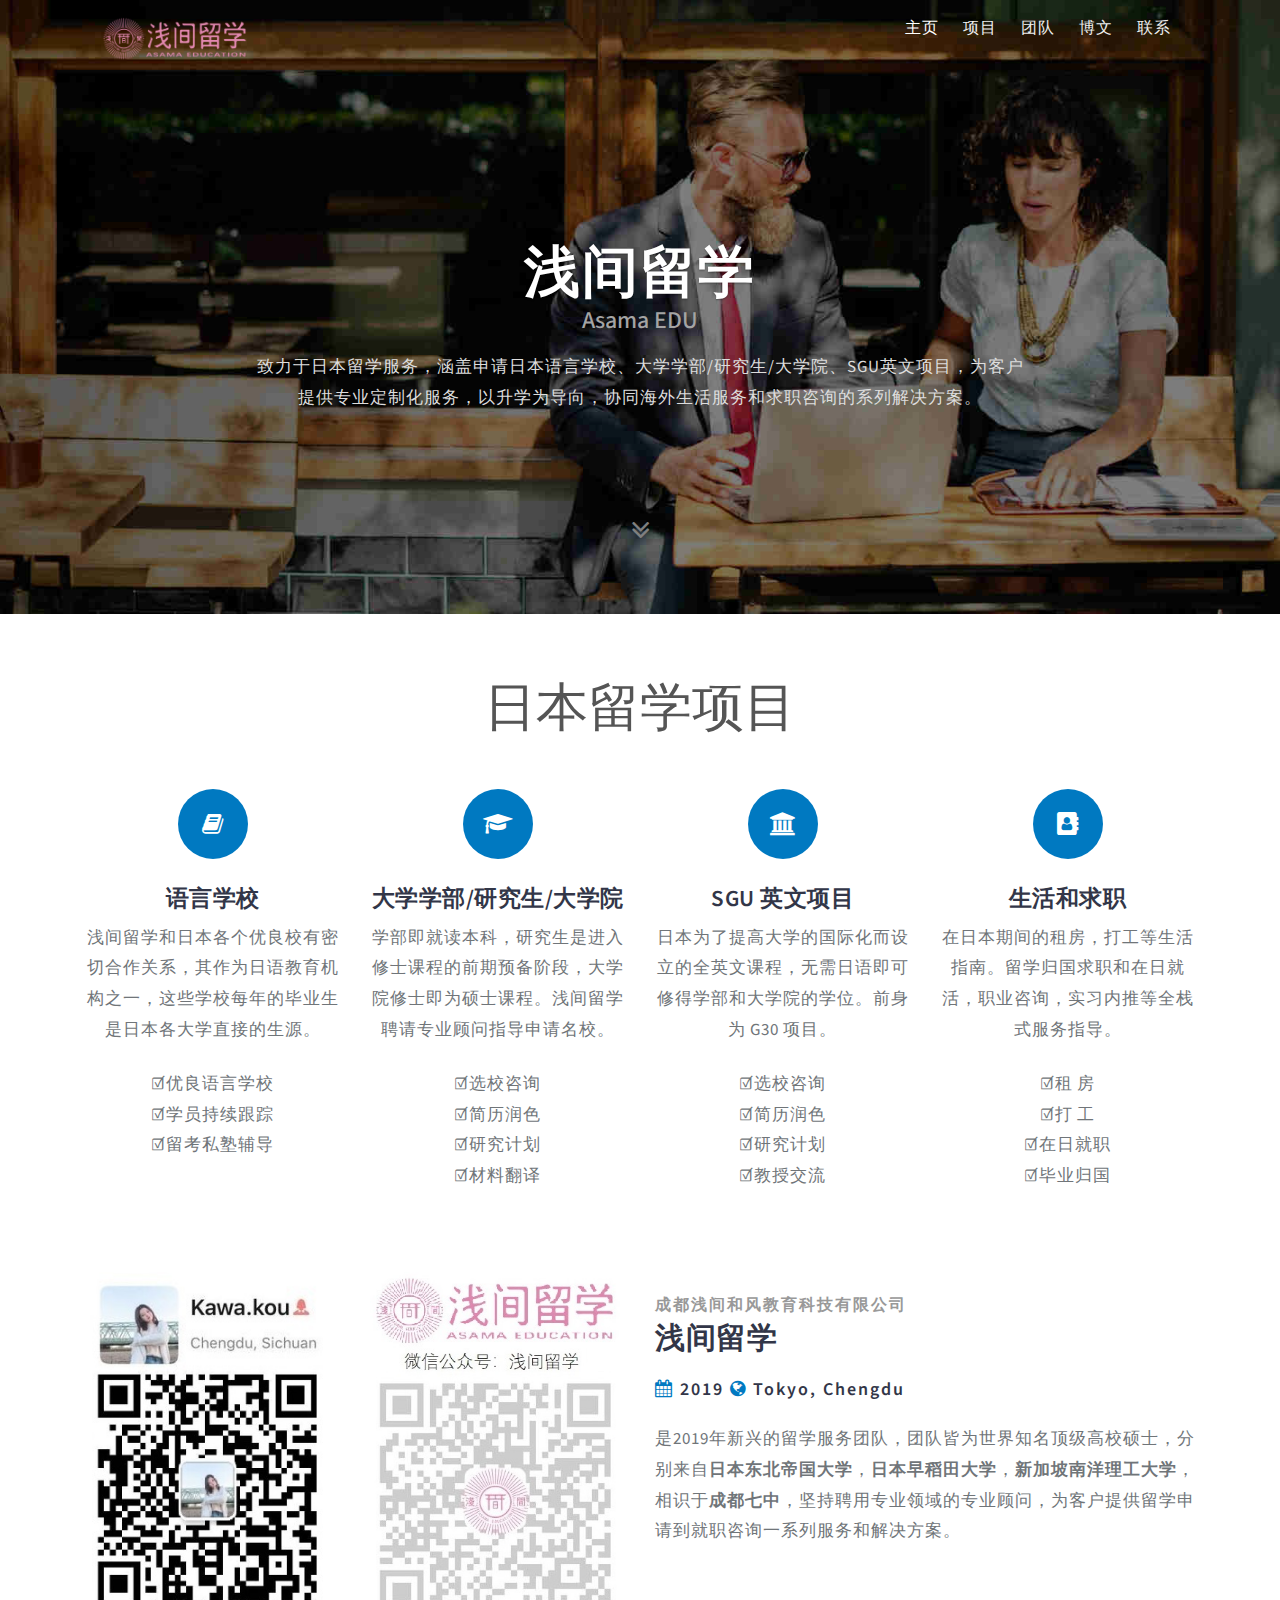
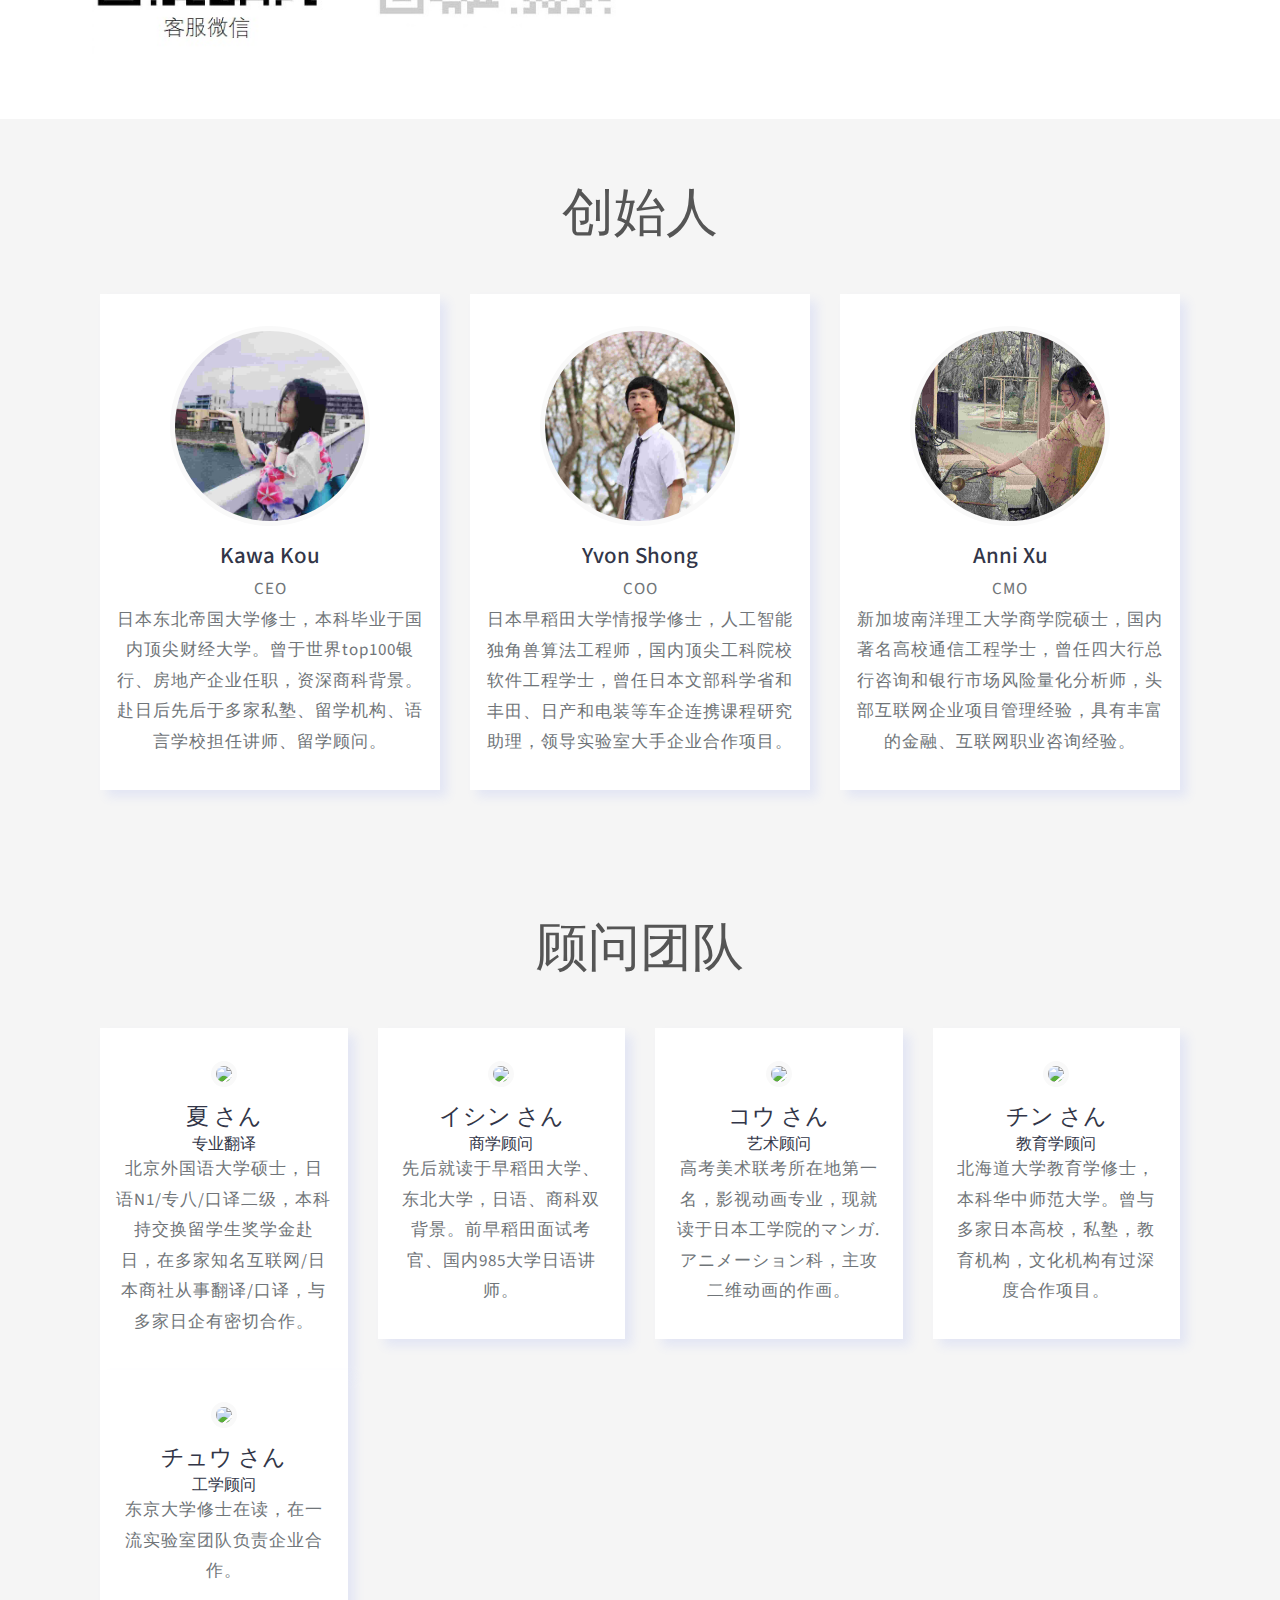
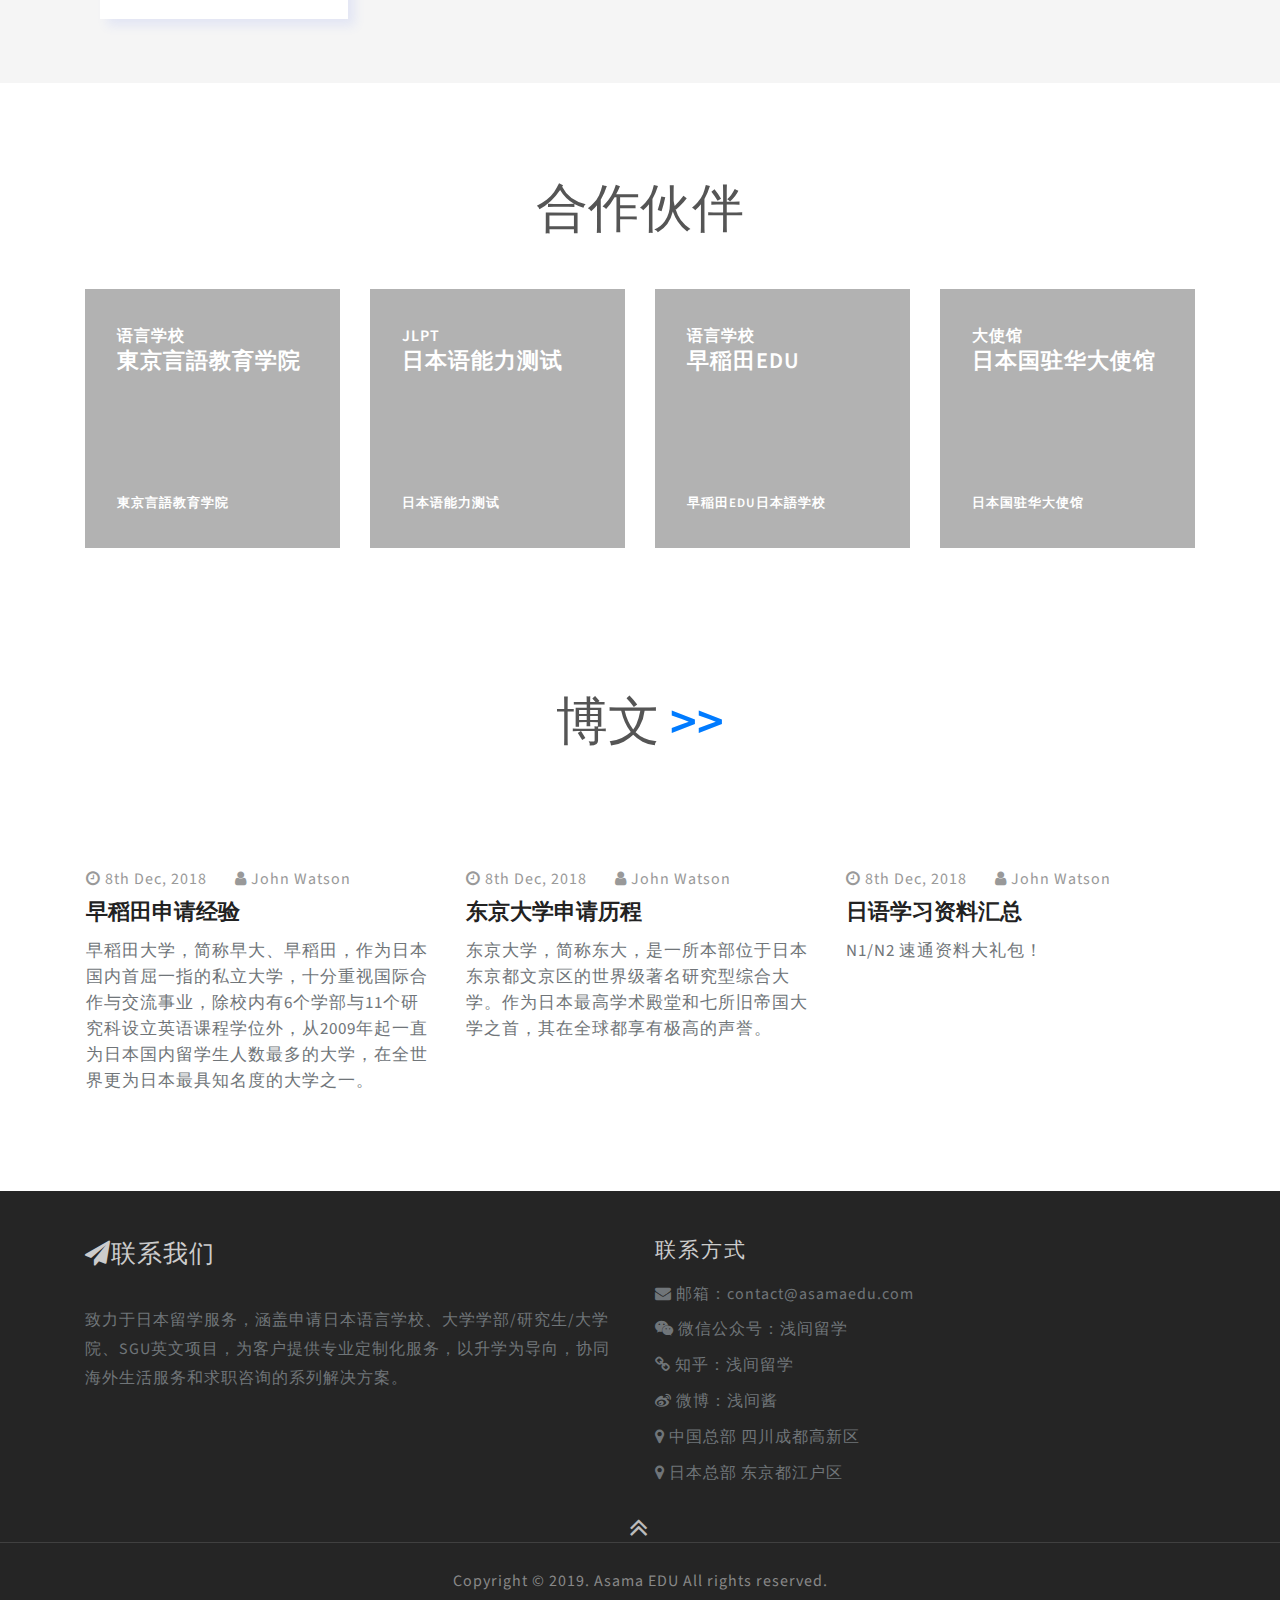
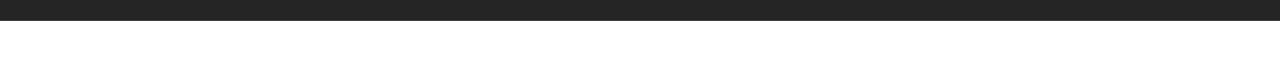
==== commit 013198b3: "yc" ====
--- a/index.html
+++ b/index.html
@@ -46,9 +46,8 @@
 				<input type="checkbox" id="drop" />
 				<ul class="menu mt-md-2 ml-auto">
 					<li class="mr-lg-4 mr-2 active"><a href="index.html">主页</a></li>
-					<li class="mr-lg-4 mr-2"><a href="#choose">产品</a></li>
-					<li class="mr-lg-4 mr-2"><a href="#about">公司</a></li>
-					<li class="mr-lg-4 mr-2"><a href="#team">团队</a></li>
+					<li class="mr-lg-4 mr-2"><a href="#choose">项目</a></li>
+					<li class="mr-lg-4 mr-2"><a href="#about">团队</a></li>
 					<li class="mr-lg-4 mr-2"><a href="#blog">博文</a></li>
 					<li class="mr-lg-4 mr-2"><a href="#contact">联系</a></li>
 				</ul>
@@ -95,7 +94,7 @@
 						<p class="mt-2">浅间留学和日本各个优良校有密切合作关系，其作为日语教育机构之一，这些学校每年的毕业生是日本各大学直接的生源。
 						</p>
 						<br />
-						<p>☑语言学校优良校</p>
+						<p>☑优良语言学校</p>
 						<p>☑学员持续跟踪</p>
 						<p>☑留考私塾辅导</p>
 
@@ -110,7 +109,7 @@
 						<br />
 						<p> ☑选校咨询</p>
 						<p> ☑简历润色</p>
-						<p> ☑研究计划书</p>
+						<p> ☑研究计划</p>
 						<p> ☑材料翻译</p>
 					</div>
 				</div>
@@ -122,7 +121,7 @@
 						<br />
 						<p>☑选校咨询</p>
 						<p>☑简历润色</p>
-						<p>☑研究计划书</p>
+						<p>☑研究计划</p>
 						<p>☑教授交流</p>
 
 
@@ -134,8 +133,8 @@
 						<h3 class="mt-4">生活和求职</h3>
 						<p class="mt-2">在日本期间的租房，打工等生活指南。留学归国求职和在日就活，职业咨询，实习内推等全栈式服务指导。</p>
 						<br />
-						<p> ☑租房</p>
-						<p> ☑打工</p>
+						<p> ☑租    房</p>
+						<p> ☑打    工</p>
 						<p> ☑在日就职</p>
 						<p> ☑毕业归国</p>
 
@@ -148,7 +147,10 @@
 		<section class="about py-5" id="about">
 			<div class="container py-3">
 				<div class="row about-grids">
-					<div class="col-lg-6">
+					<div class="col-lg-3">
+						<img src="images/yc.jpg" alt="About Image" class="img-fluid" />
+					</div>
+					<div class="col-lg-3">
 						<img src="images/wechat.jpg" alt="About Image" class="img-fluid" />
 					</div>
 					<div class="col-lg-6 mt-lg-0 mt-3">
@@ -167,6 +169,10 @@
 		<section class="team py-5" id="team">
 			<div class="w3_dot_info two py-3">
 				<div class="container">
+
+
+
+					
 					<h3 class="heading text-center mb-4"> <span>创始人</span></h3>
 					<div class="row w3pvt_team_grids">
 						<div class="col-lg-4 col-sm-12">
@@ -220,7 +226,7 @@
 						<div class="col-lg-3 col-sm-6">
 							<div class="w3_team_grid">
 								<div class="w3_team_grid_figure">
-									<img src="https://i.loli.net/2019/09/15/2aXFYc76uBjix5P.jpg" height="150"
+									<img src="https://i.loli.net/2019/09/26/MAJBOYSNgpVUGX2.png" height="150"
 										width="150" alt=" " class="img-fluid" />
 								</div>
 
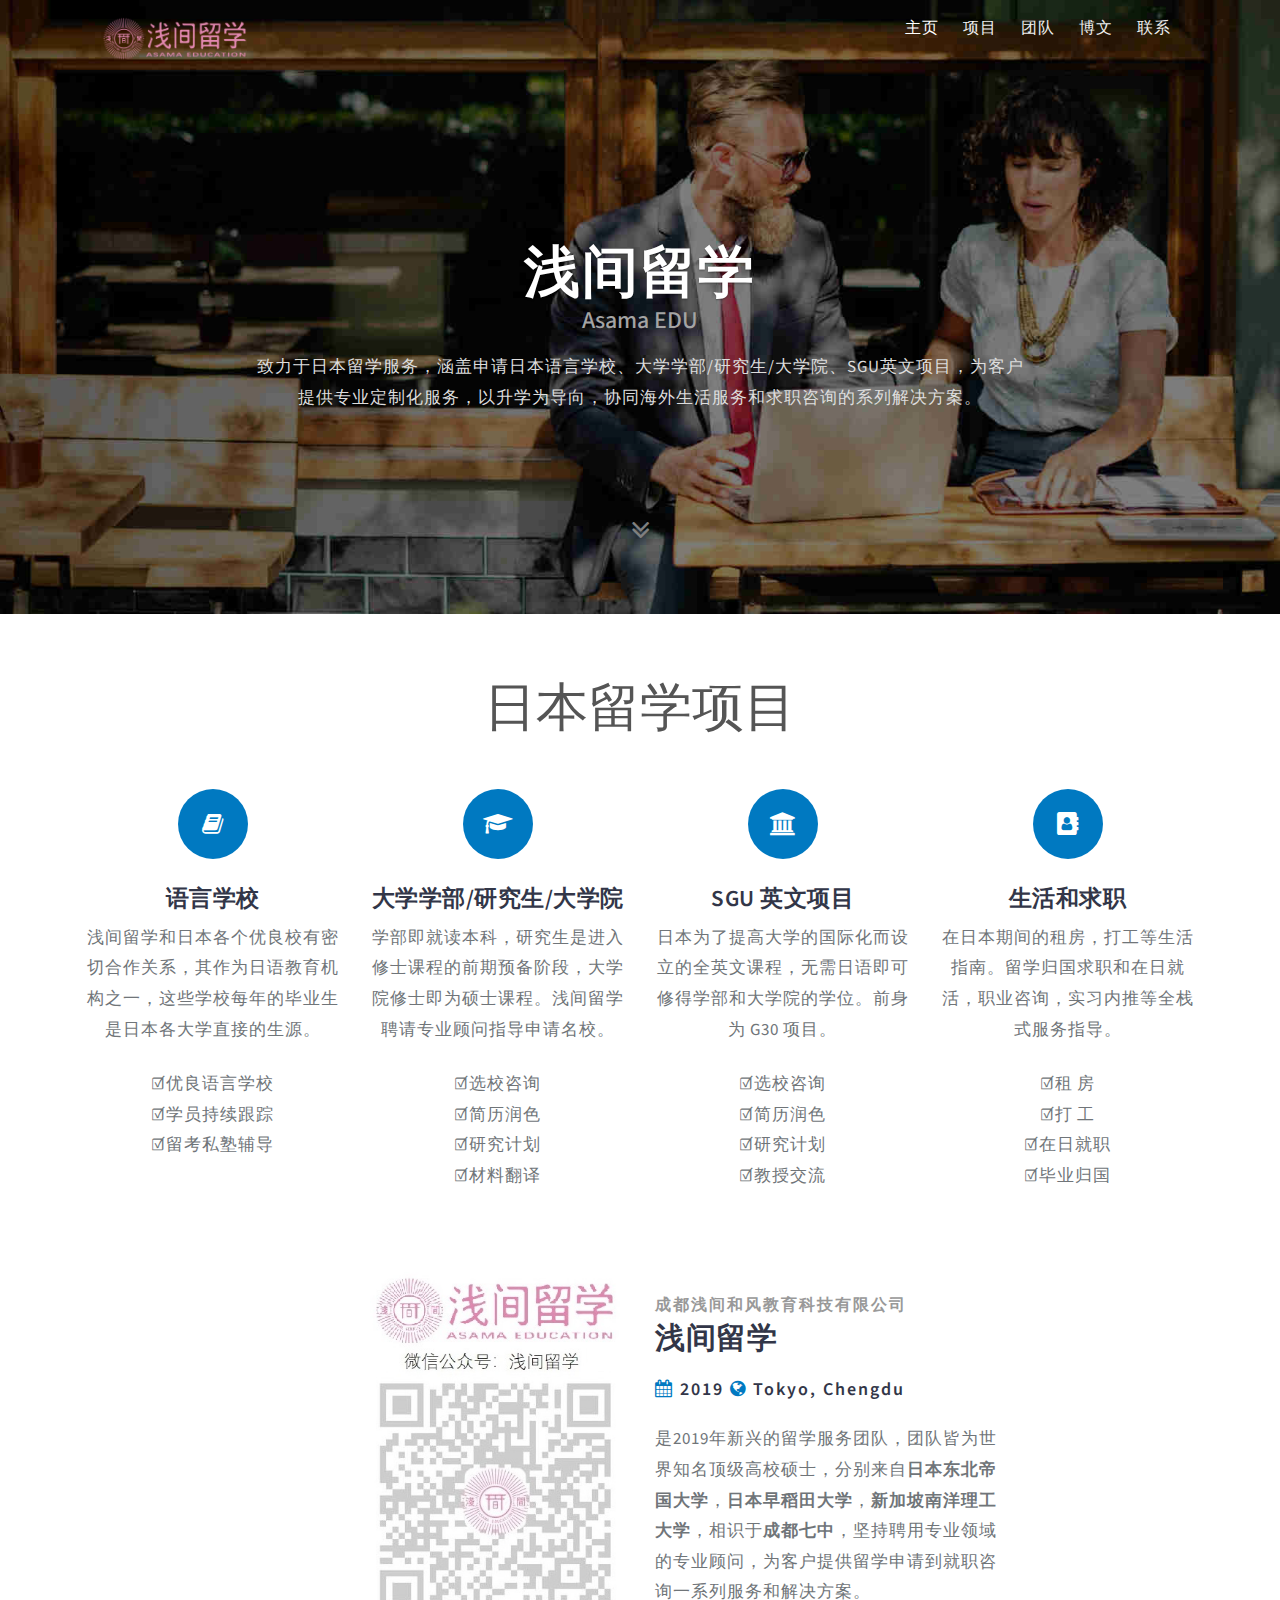
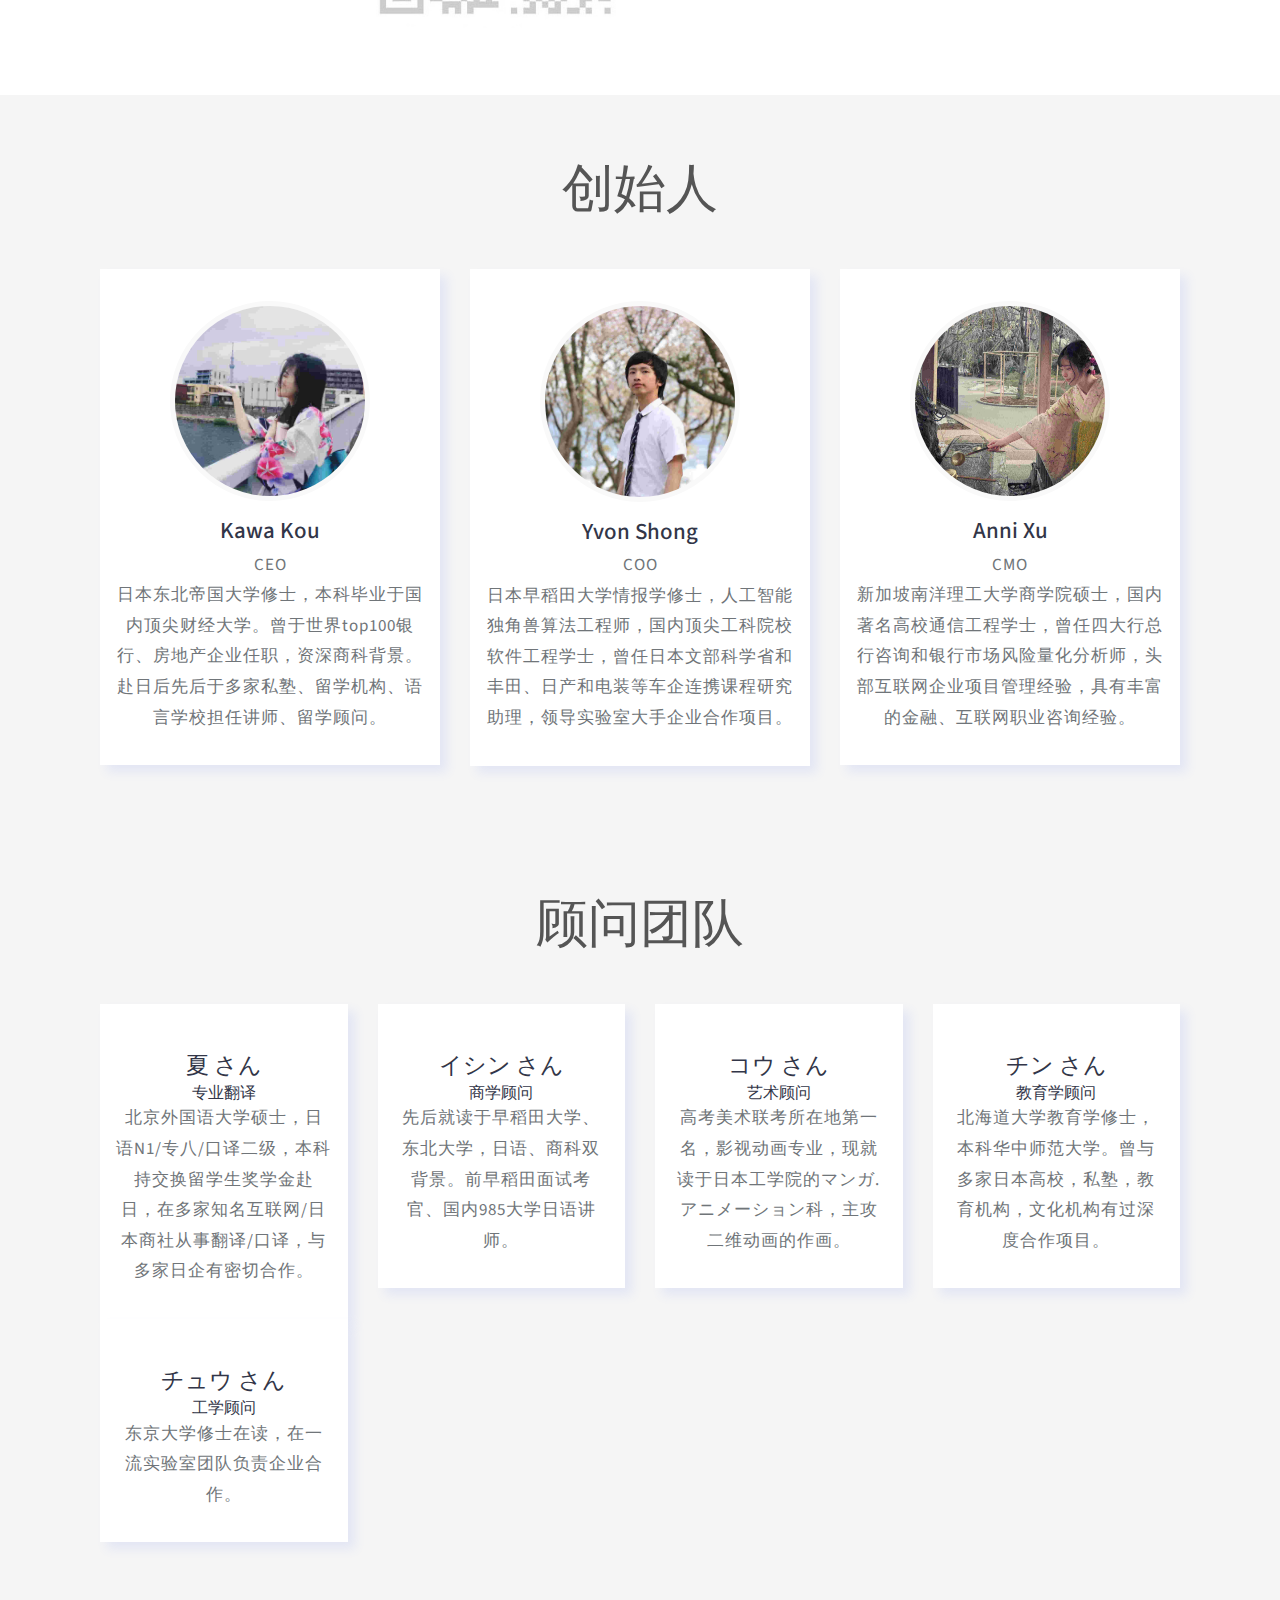
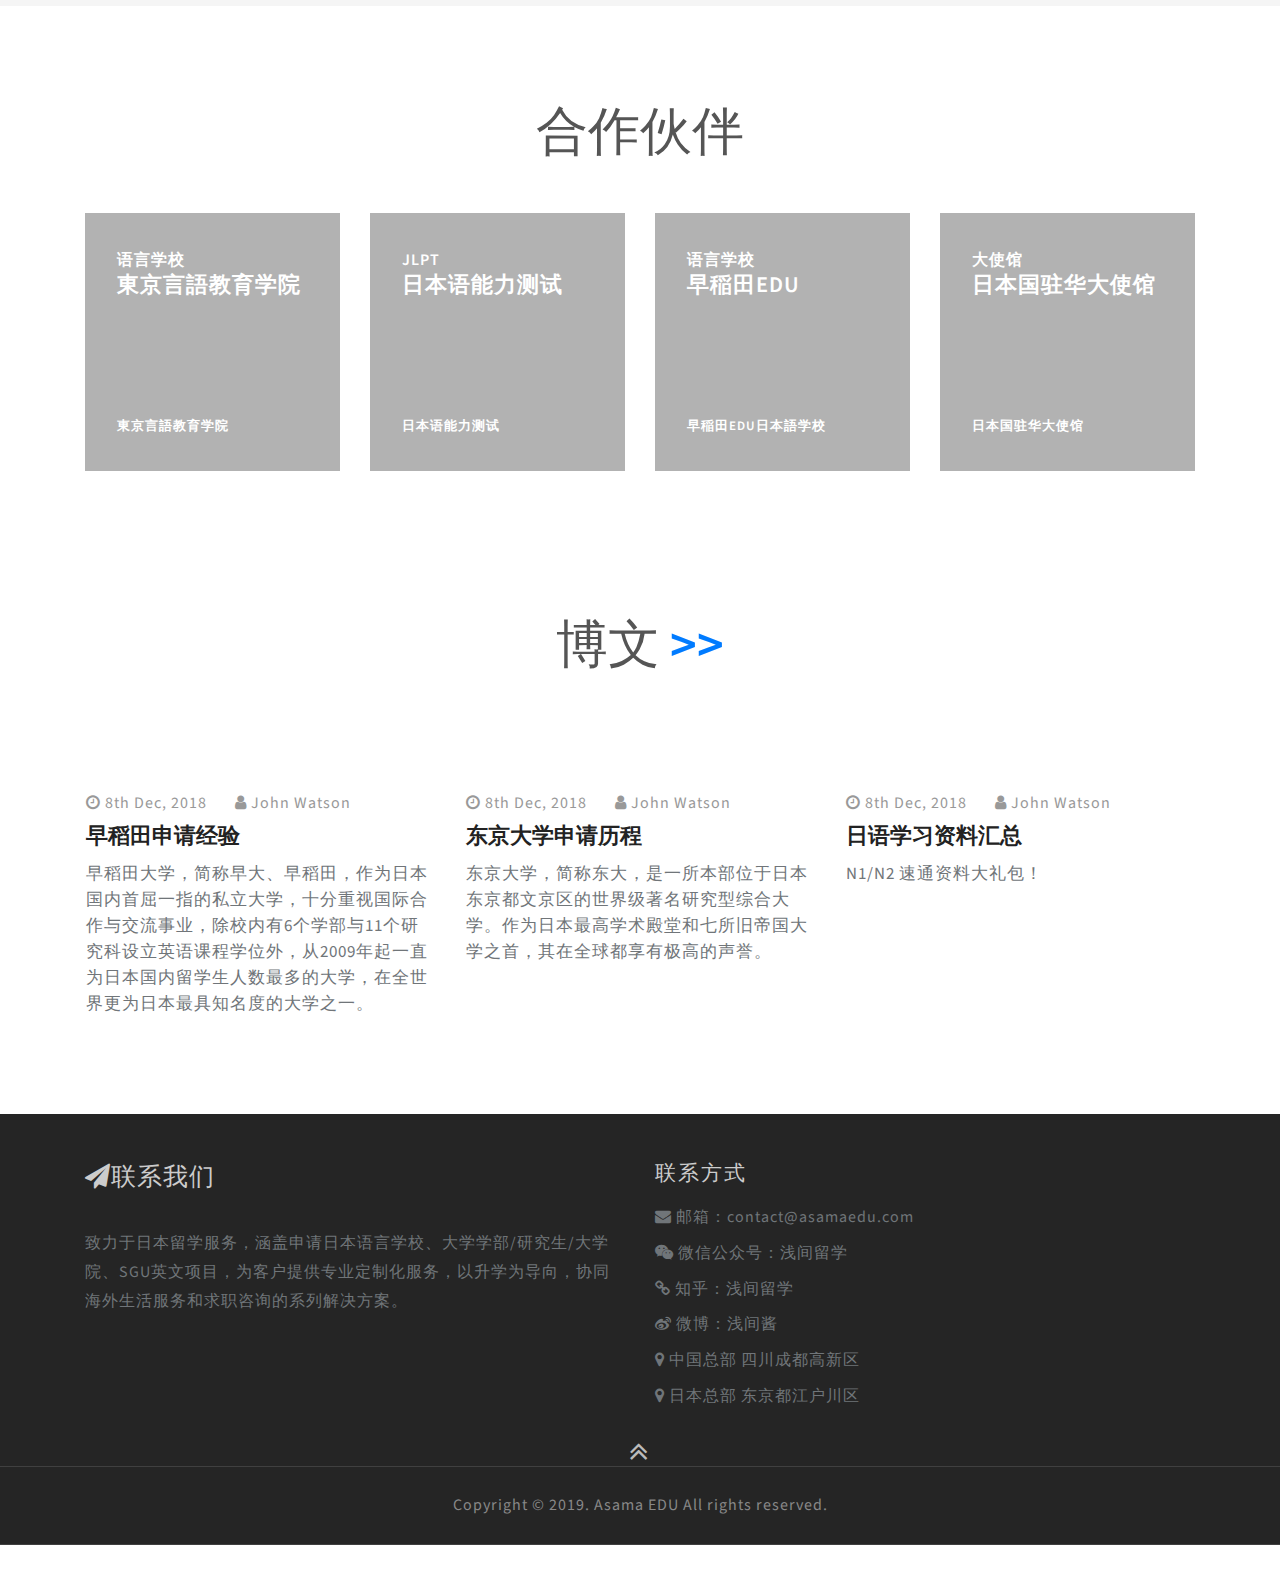
==== commit e75f0bd6: "fix index" ====
--- a/index.html
+++ b/index.html
@@ -147,13 +147,15 @@
 		<section class="about py-5" id="about">
 			<div class="container py-3">
 				<div class="row about-grids">
+					<!-- <div class="col-lg-3">
+						<img src="images/asamachan.jpeg" alt="About Image" class="img-fluid" />
+					</div> -->
 					<div class="col-lg-3">
-						<img src="images/yc.jpg" alt="About Image" class="img-fluid" />
 					</div>
 					<div class="col-lg-3">
 						<img src="images/wechat.jpg" alt="About Image" class="img-fluid" />
 					</div>
-					<div class="col-lg-6 mt-lg-0 mt-3">
+					<div class="col-lg-4 mt-lg-0 mt-3">
 						<h6 class="text-uppercase mt-4 mb-2">成都浅间和风教育科技有限公司</h6>
 						<h4>浅间留学</h4>
 						<h5 class="my-sm-4 my-2"><span class="fa fa-calendar"></span> 2019 <span
@@ -225,10 +227,10 @@
 					<div class="row w3pvt_team_grids">
 						<div class="col-lg-3 col-sm-6">
 							<div class="w3_team_grid">
-								<div class="w3_team_grid_figure">
+								<!-- <div class="w3_team_grid_figure">
 									<img src="https://i.loli.net/2019/09/26/MAJBOYSNgpVUGX2.png" height="150"
 										width="150" alt=" " class="img-fluid" />
-								</div>
+								</div> -->
 
 								<h4>夏 さん</h4>
 								<h6>专业翻译</h6>
@@ -240,10 +242,10 @@
 
 						<div class="col-lg-3 col-sm-6">
 							<div class="w3_team_grid">
-								<div class="w3_team_grid_figure">
+								<!-- <div class="w3_team_grid_figure">
 									<img src="https://i.loli.net/2019/09/15/jGZo6VcnUTFaf8p.jpg" height="150"
 										width="150" alt=" " class="img-fluid" />
-								</div>
+								</div> -->
 								<h4>イシン さん</h4>
 								<h6>商学顾问</h6>
 								<p>先后就读于早稻田大学、东北大学，日语、商科双背景。前早稻田面试考官、国内985大学日语讲师。
@@ -253,10 +255,10 @@
 
 						<div class="col-lg-3 col-sm-6">
 							<div class="w3_team_grid">
-								<div class="w3_team_grid_figure">
+								<!-- <div class="w3_team_grid_figure">
 									<img src="https://i.loli.net/2019/09/15/DOJANIBxTF2lyE3.jpg" height="150"
 										width="150" alt=" " class="img-fluid" />
-								</div>
+								</div> -->
 								<h4>コウ さん</h4>
 								<h6>艺术顾问</h6>
 								<p>高考美术联考所在地第一名，影视动画专业，现就读于日本工学院的マンガ.アニメーション科，主攻二维动画的作画。
@@ -268,10 +270,10 @@
 
 						<div class="col-lg-3 col-sm-6">
 							<div class="w3_team_grid">
-								<div class="w3_team_grid_figure">
+								<!-- <div class="w3_team_grid_figure">
 									<img src="https://i.loli.net/2019/09/24/hp5gzaFVwNOJ7vY.png" height="150"
 										width="150" alt=" " class="img-fluid" />
-								</div>
+								</div> -->
 								<h4>チン さん</h4>
 								<h6>教育学顾问</h6>
 								<p>北海道大学教育学修士，本科华中师范大学。曾与多家日本高校，私塾，教育机构，文化机构有过深度合作项目。
@@ -281,10 +283,10 @@
 						<div class="col-lg-3 col-sm-6">
 
 							<div class="w3_team_grid">
-								<div class="w3_team_grid_figure">
+								<!-- <div class="w3_team_grid_figure">
 									<img src="https://i.loli.net/2019/09/15/czOa5J7lKPBHX2s.jpg" height="150"
 										width="150" alt=" " class="img-fluid" />
-								</div>
+								</div> -->
 								<h4>チュウ さん</h4>
 								<h6>工学顾问</h6>
 								<p>东京大学修士在读，在一流实验室团队负责企业合作。
@@ -567,7 +569,7 @@
 									</li>
 
 									<li> <span class="fa fa-map-marker"></span> 中国总部<span> 四川成都高新区 </span></li>
-									<li> <span class="fa fa-map-marker"></span> 日本总部<span> 东京都江户区 </span></li>
+									<li> <span class="fa fa-map-marker"></span> 日本总部<span> 东京都江户川区 </span></li>
 
 								</ul>
 							</div>
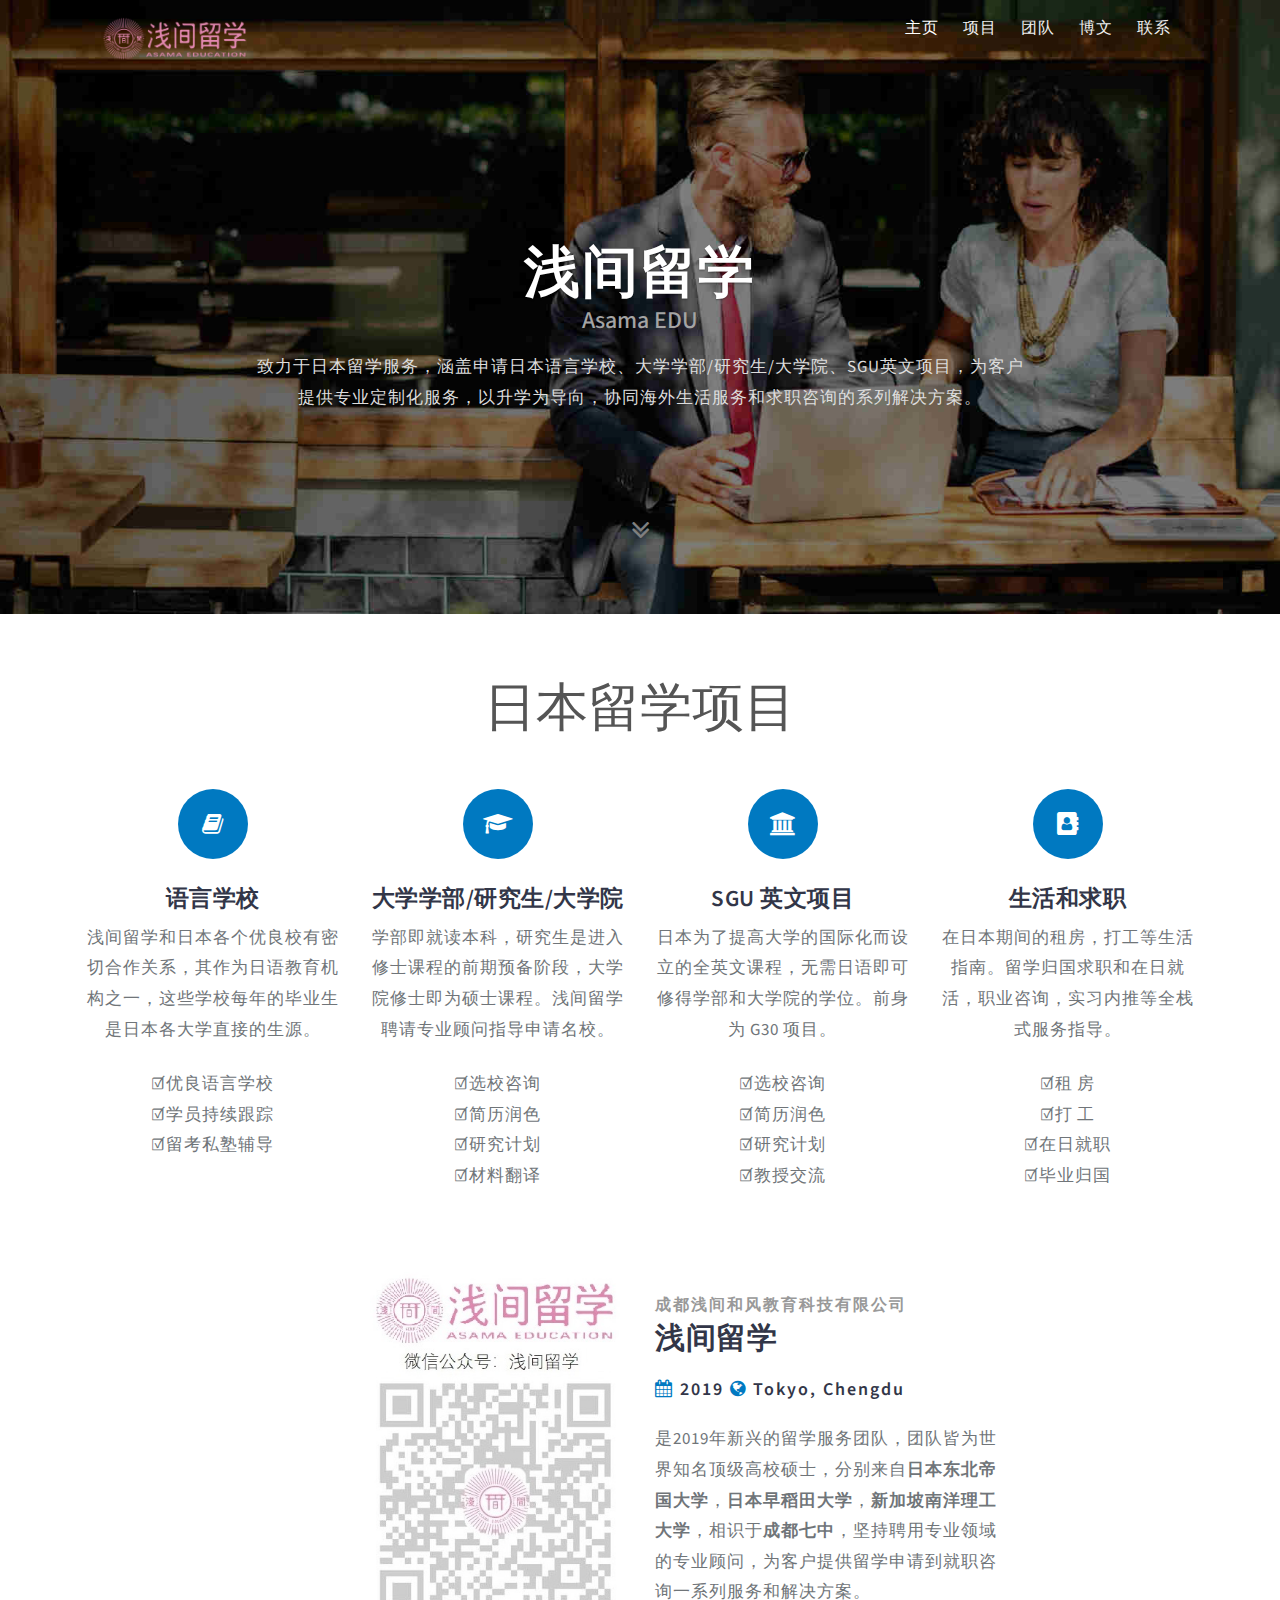
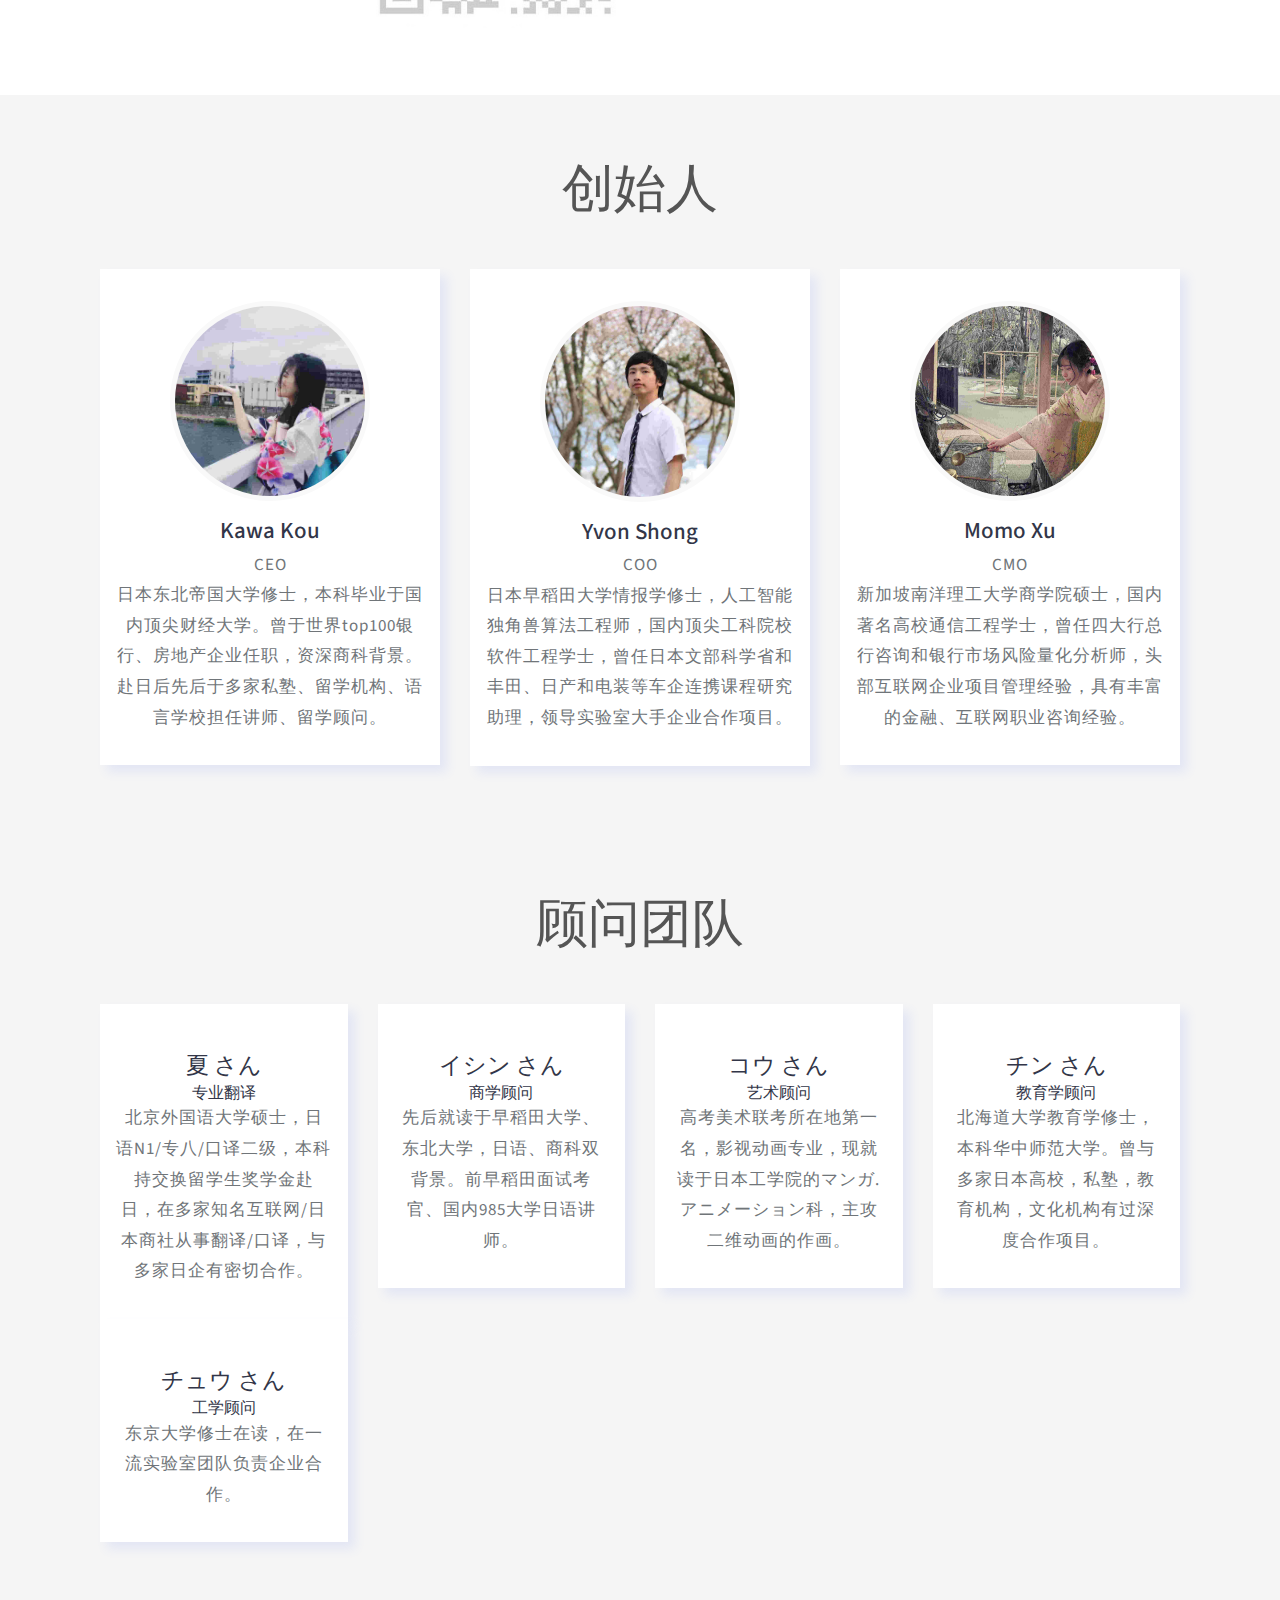
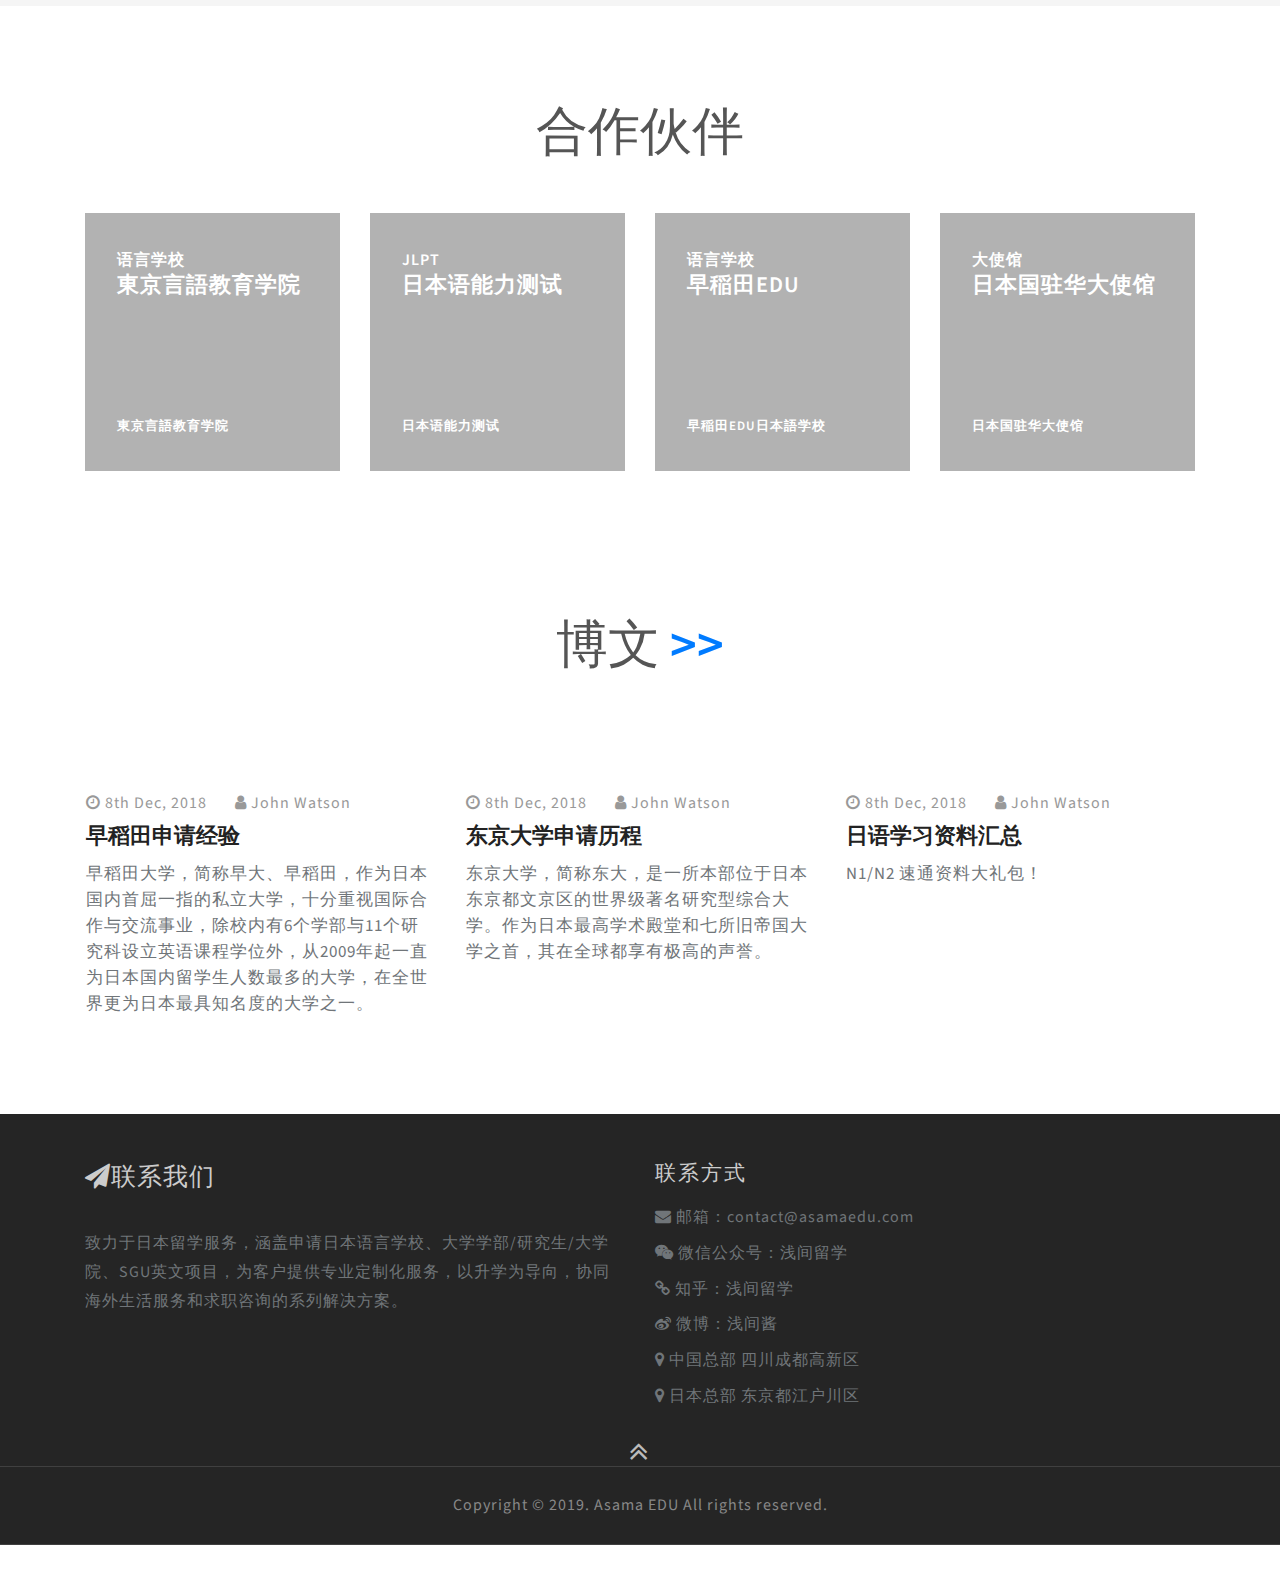
==== commit 12c655a6: "Update index.html" ====
--- a/index.html
+++ b/index.html
@@ -206,7 +206,7 @@
 								<div class="w3_team_grid_figure">
 									<img src="images/anni.jpg" height="200" width="200" alt=" " class="img-fluid" />
 								</div>
-								<h4>Anni Xu</h4>
+								<h4>Momo Xu</h4>
 								<p>CMO</p>
 								<p>新加坡南洋理工大学商学院硕士，国内著名高校通信工程学士，曾任四大行总行咨询和银行市场风险量化分析师，头部互联网企业项目管理经验，具有丰富的金融、互联网职业咨询经验。
 								</p>
@@ -590,4 +590,4 @@
 
 </body>
 
-</html>+</html>
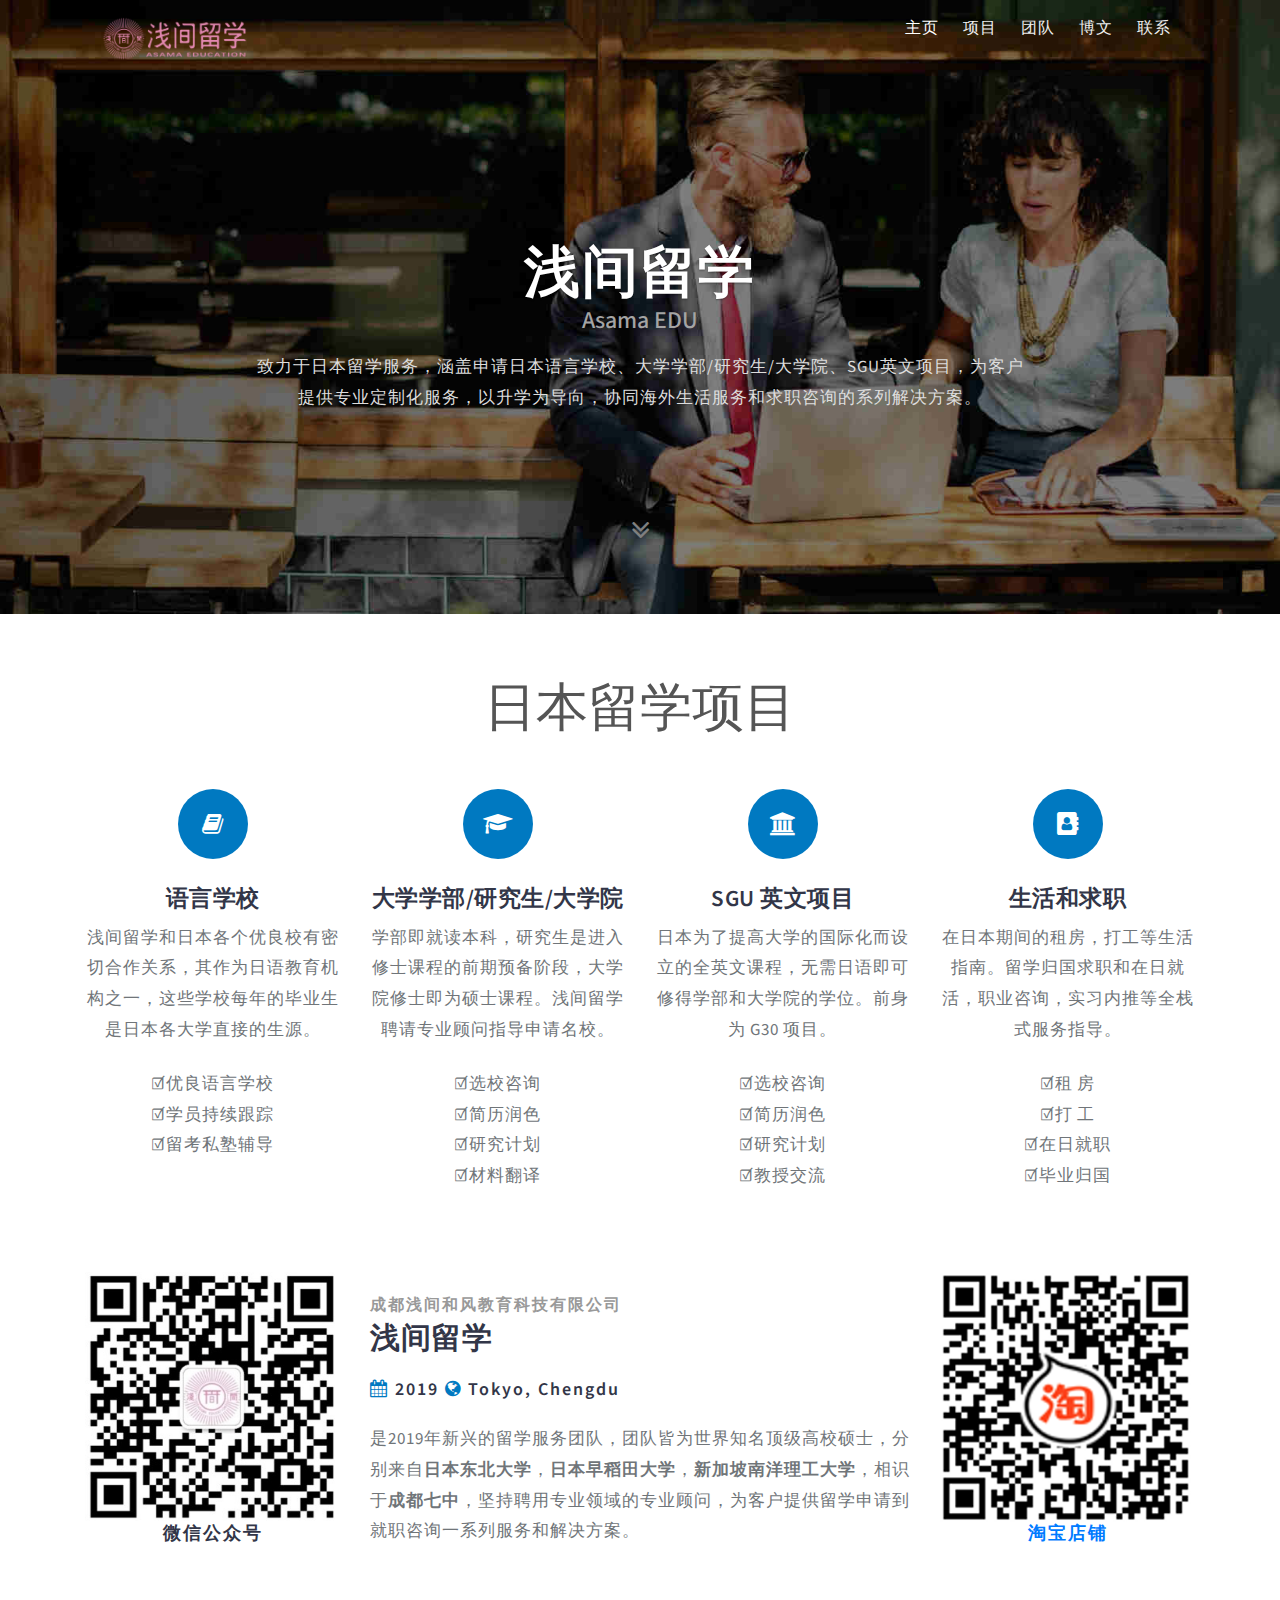
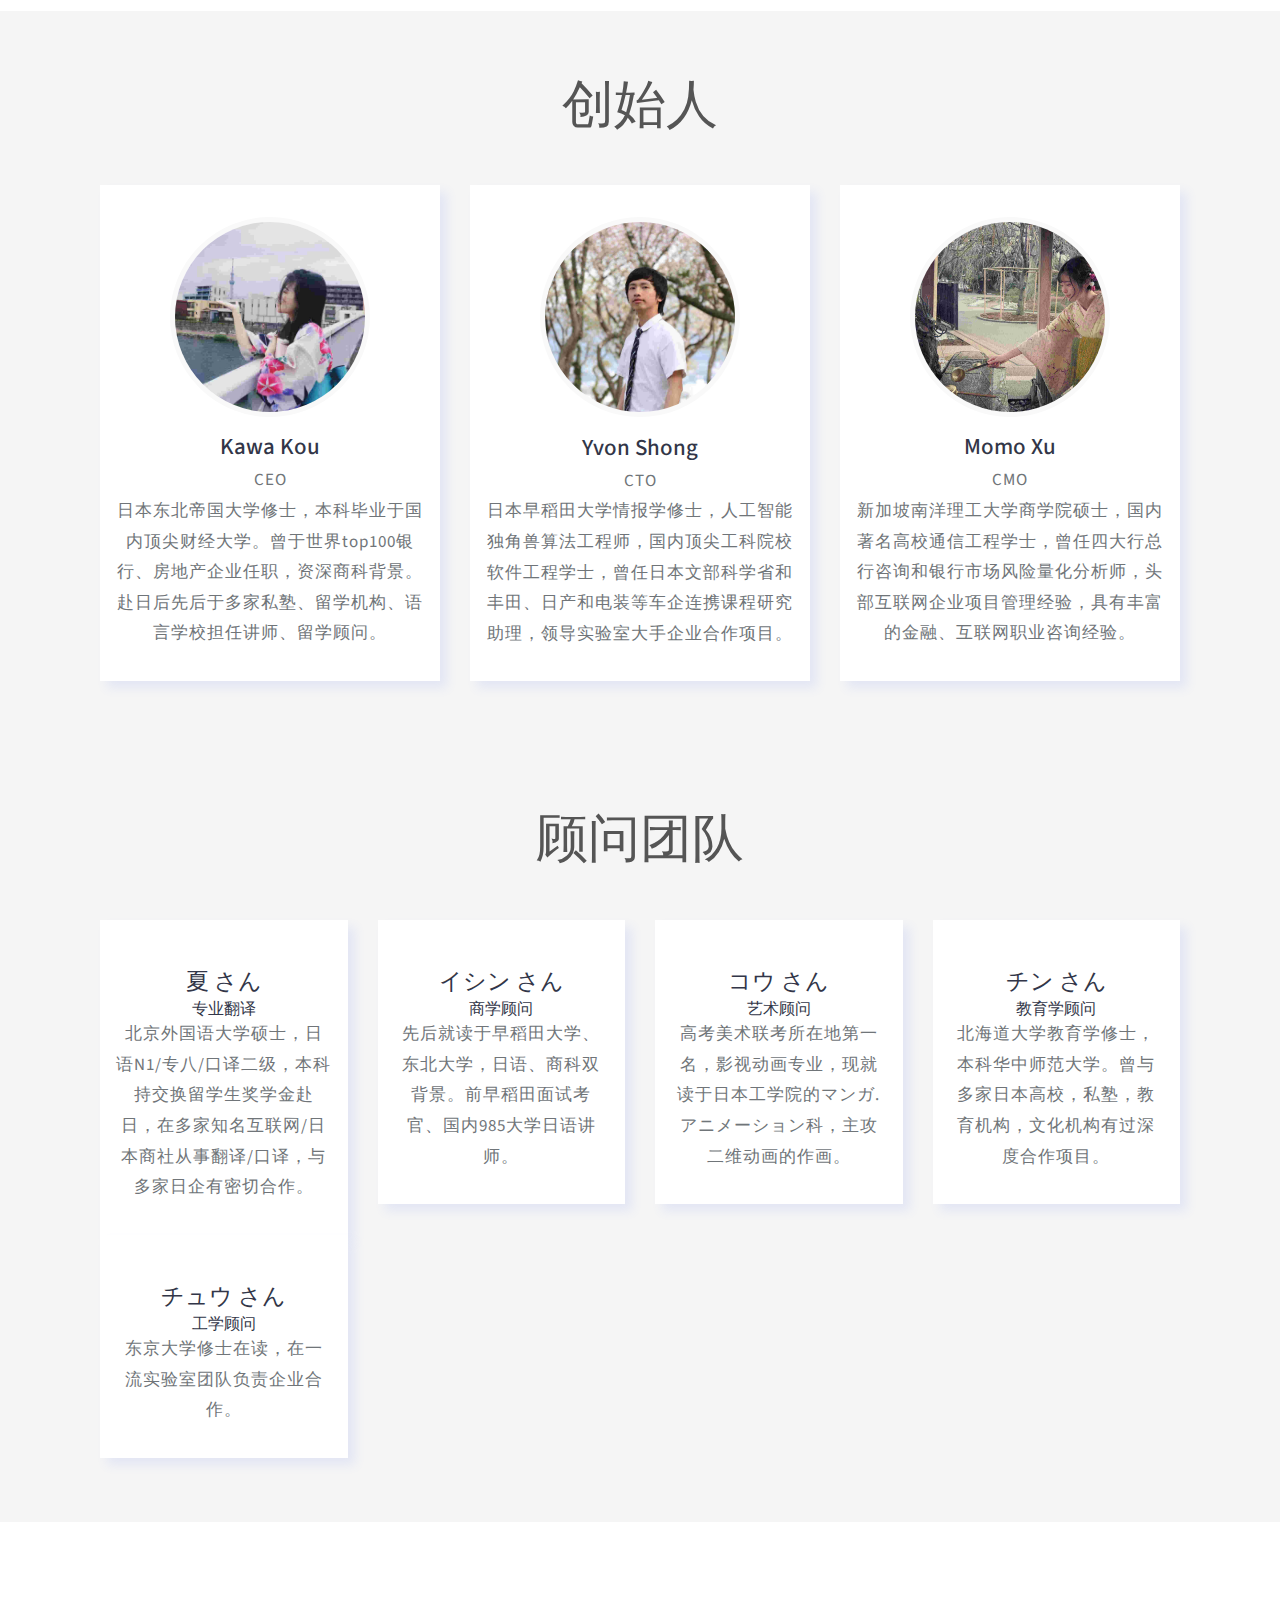
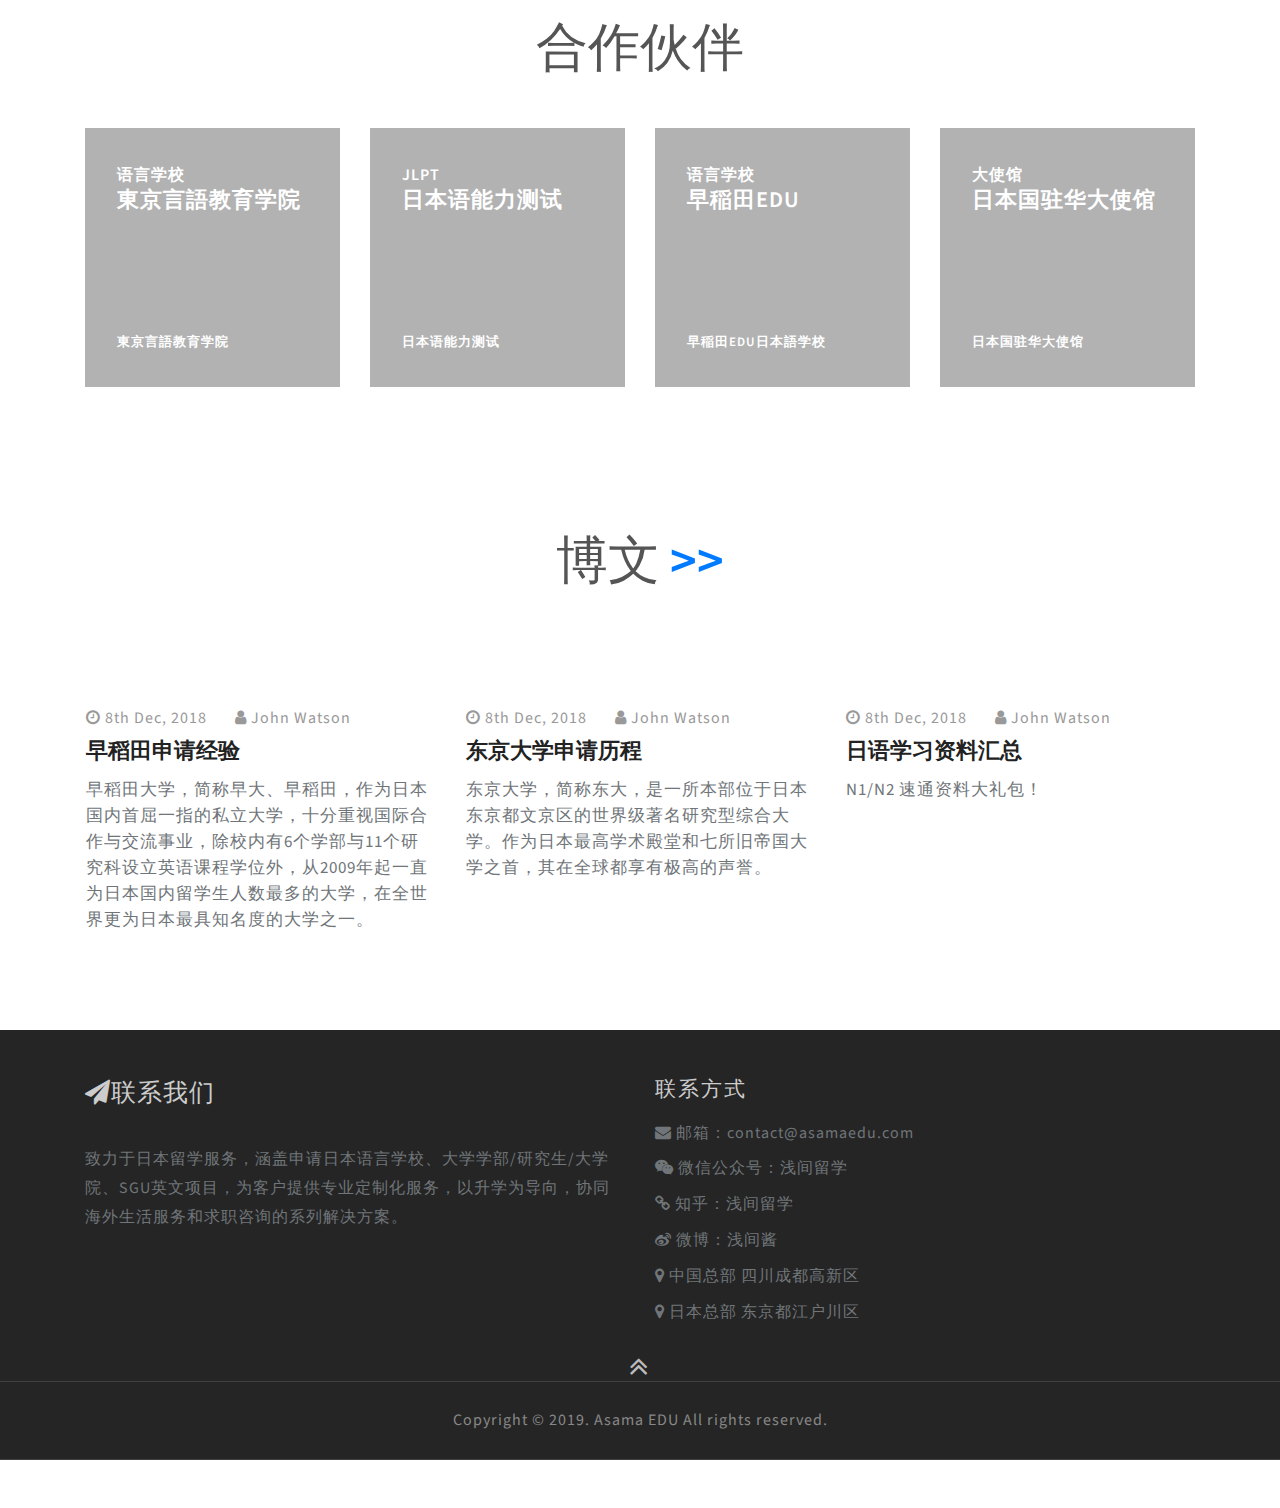
==== commit 97af87d8: "update" ====
--- a/index.html
+++ b/index.html
@@ -133,8 +133,8 @@
 						<h3 class="mt-4">生活和求职</h3>
 						<p class="mt-2">在日本期间的租房，打工等生活指南。留学归国求职和在日就活，职业咨询，实习内推等全栈式服务指导。</p>
 						<br />
-						<p> ☑租    房</p>
-						<p> ☑打    工</p>
+						<p> ☑租 房</p>
+						<p> ☑打 工</p>
 						<p> ☑在日就职</p>
 						<p> ☑毕业归国</p>
 
@@ -150,20 +150,32 @@
 					<!-- <div class="col-lg-3">
 						<img src="images/asamachan.jpeg" alt="About Image" class="img-fluid" />
 					</div> -->
+					<!-- <div class="col-lg-3">
+					</div> -->
 					<div class="col-lg-3">
-					</div>
-					<div class="col-lg-3">
-						<img src="images/wechat.jpg" alt="About Image" class="img-fluid" />
-					</div>
-					<div class="col-lg-4 mt-lg-0 mt-3">
+						<img src="images/wechatqrcode.jpg" />
+						<h5 align="center">微信公众号</h5>
+					</div>
+					<div class="col-lg-6 mt-lg-0 mt-3">
 						<h6 class="text-uppercase mt-4 mb-2">成都浅间和风教育科技有限公司</h6>
 						<h4>浅间留学</h4>
 						<h5 class="my-sm-4 my-2"><span class="fa fa-calendar"></span> 2019 <span
 								class="fa fa-globe"></span>
 							Tokyo, Chengdu</h5>
-						<p>是2019年新兴的留学服务团队，团队皆为世界知名顶级高校硕士，分别来自<b>日本东北帝国大学</b>，<b>日本早稻田大学</b>，<b>新加坡南洋理工大学</b>，相识于<b>成都七中</b>，坚持聘用专业领域的专业顾问，为客户提供留学申请到就职咨询一系列服务和解决方案。
+						<p>是2019年新兴的留学服务团队，团队皆为世界知名顶级高校硕士，分别来自<b>日本东北大学</b>，<b>日本早稻田大学</b>，<b>新加坡南洋理工大学</b>，相识于<b>成都七中</b>，坚持聘用专业领域的专业顾问，为客户提供留学申请到就职咨询一系列服务和解决方案。
 						</p>
 					</div>
+
+					<div class="col-lg-3">
+						<a href="https://shop325272163.taobao.com/">
+							<img src="images/taobao.png" />
+						</a>
+
+						<h5 align="center"><a href="https://shop325272163.taobao.com/">淘宝店铺</a> </h5>
+
+					</div>
+
+
 				</div>
 			</div>
 		</section>
@@ -174,7 +186,7 @@
 
 
 
-					
+
 					<h3 class="heading text-center mb-4"> <span>创始人</span></h3>
 					<div class="row w3pvt_team_grids">
 						<div class="col-lg-4 col-sm-12">
@@ -195,7 +207,7 @@
 									<img src="images/yvon.jpg" height="200" width="200" alt=" " class="img-fluid" />
 								</div>
 								<h4>Yvon Shong</h4>
-								<p>COO</p>
+								<p>CTO</p>
 								<p>日本早稻田大学情报学修士，人工智能独角兽算法工程师，国内顶尖工科院校软件工程学士，曾任日本文部科学省和丰田、日产和电装等车企连携课程研究助理，领导实验室大手企业合作项目。
 								</p>
 							</div>
@@ -547,14 +559,14 @@
 
 							<p class="mt-2">
 								<br />
-								致力于日本留学服务，涵盖申请日本语言学校、大学学部/研究生/大学院、SGU英文项目，为客户提供专业定制化服务，以升学为导向，协同海外生活服务和求职咨询的系列解决方案。</p>
+								致力于日本留学服务，涵盖申请日本语言学校、大学学部/研究生/大学院、SGU英文项目，为客户提供专业定制化服务，以升学为导向，协同海外生活服务和求职咨询的系列解决方案。
+							</p>
 						</div>
 						<div class="col-lg-6 col-md-7 row w3_layout-footer1 f2 mt-md-0 mt-4">
 
 							<div class="col-lg-7 col-md-7 col-sm-6 mb-sm-0 mb-4 inner-li">
 								<h5 class="mb-3">联系方式</h5>
 								<ul class="w3ls-footer-bottom-list">
-
 									<li> <span class="fa fa-envelope"></span> <a href="mailto:contact@asamaedu.com">
 											邮箱：contact@asamaedu.com</a> </li>
 									<li> <span class="fa fa-wechat"></span> 微信公众号：浅间留学</li>
@@ -562,8 +574,6 @@
 											href="https://www.zhihu.com/org/qian-jian-liu-xue">
 											知乎：浅间留学</a>
 									</li>
-
-
 									<li> <span class="fa fa-weibo"></span> <a href="https://weibo.com/asamaedu">
 											微博：浅间酱</a>
 									</li>
@@ -590,4 +600,4 @@
 
 </body>
 
-</html>
+</html>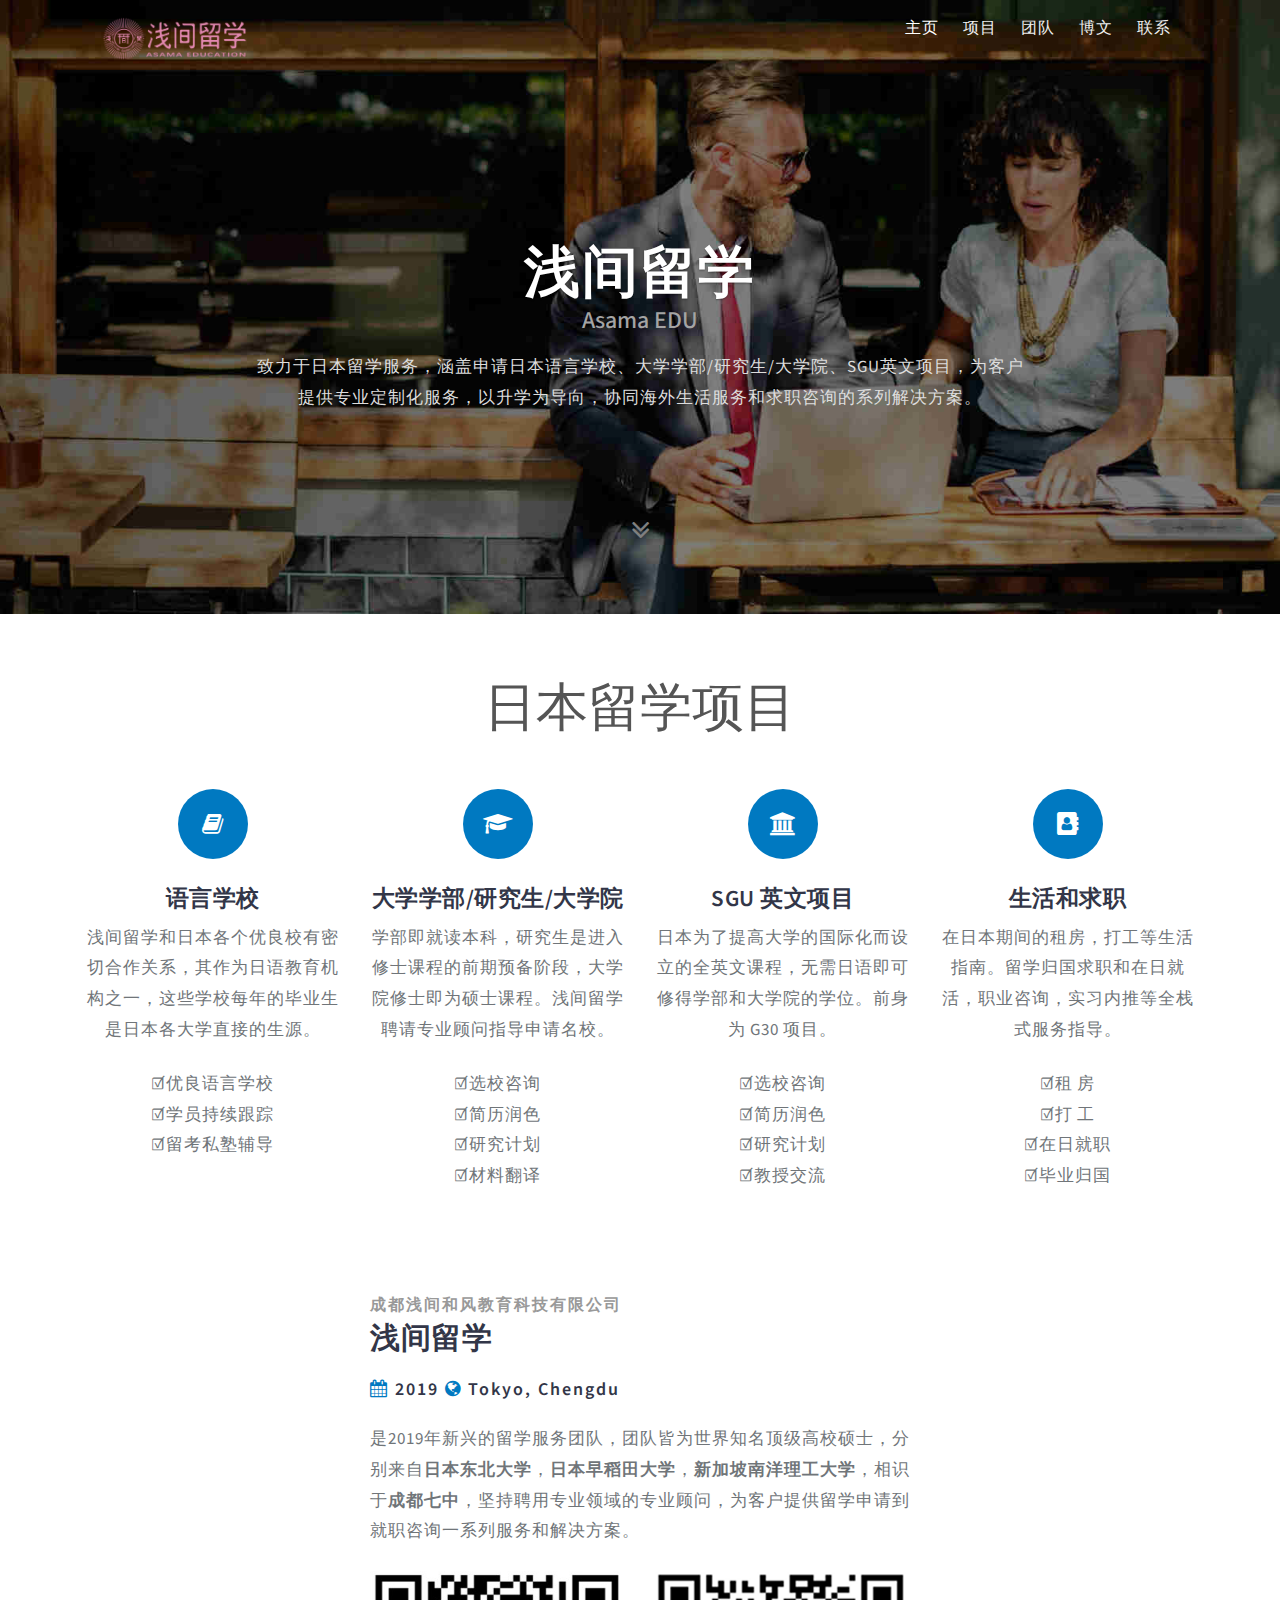
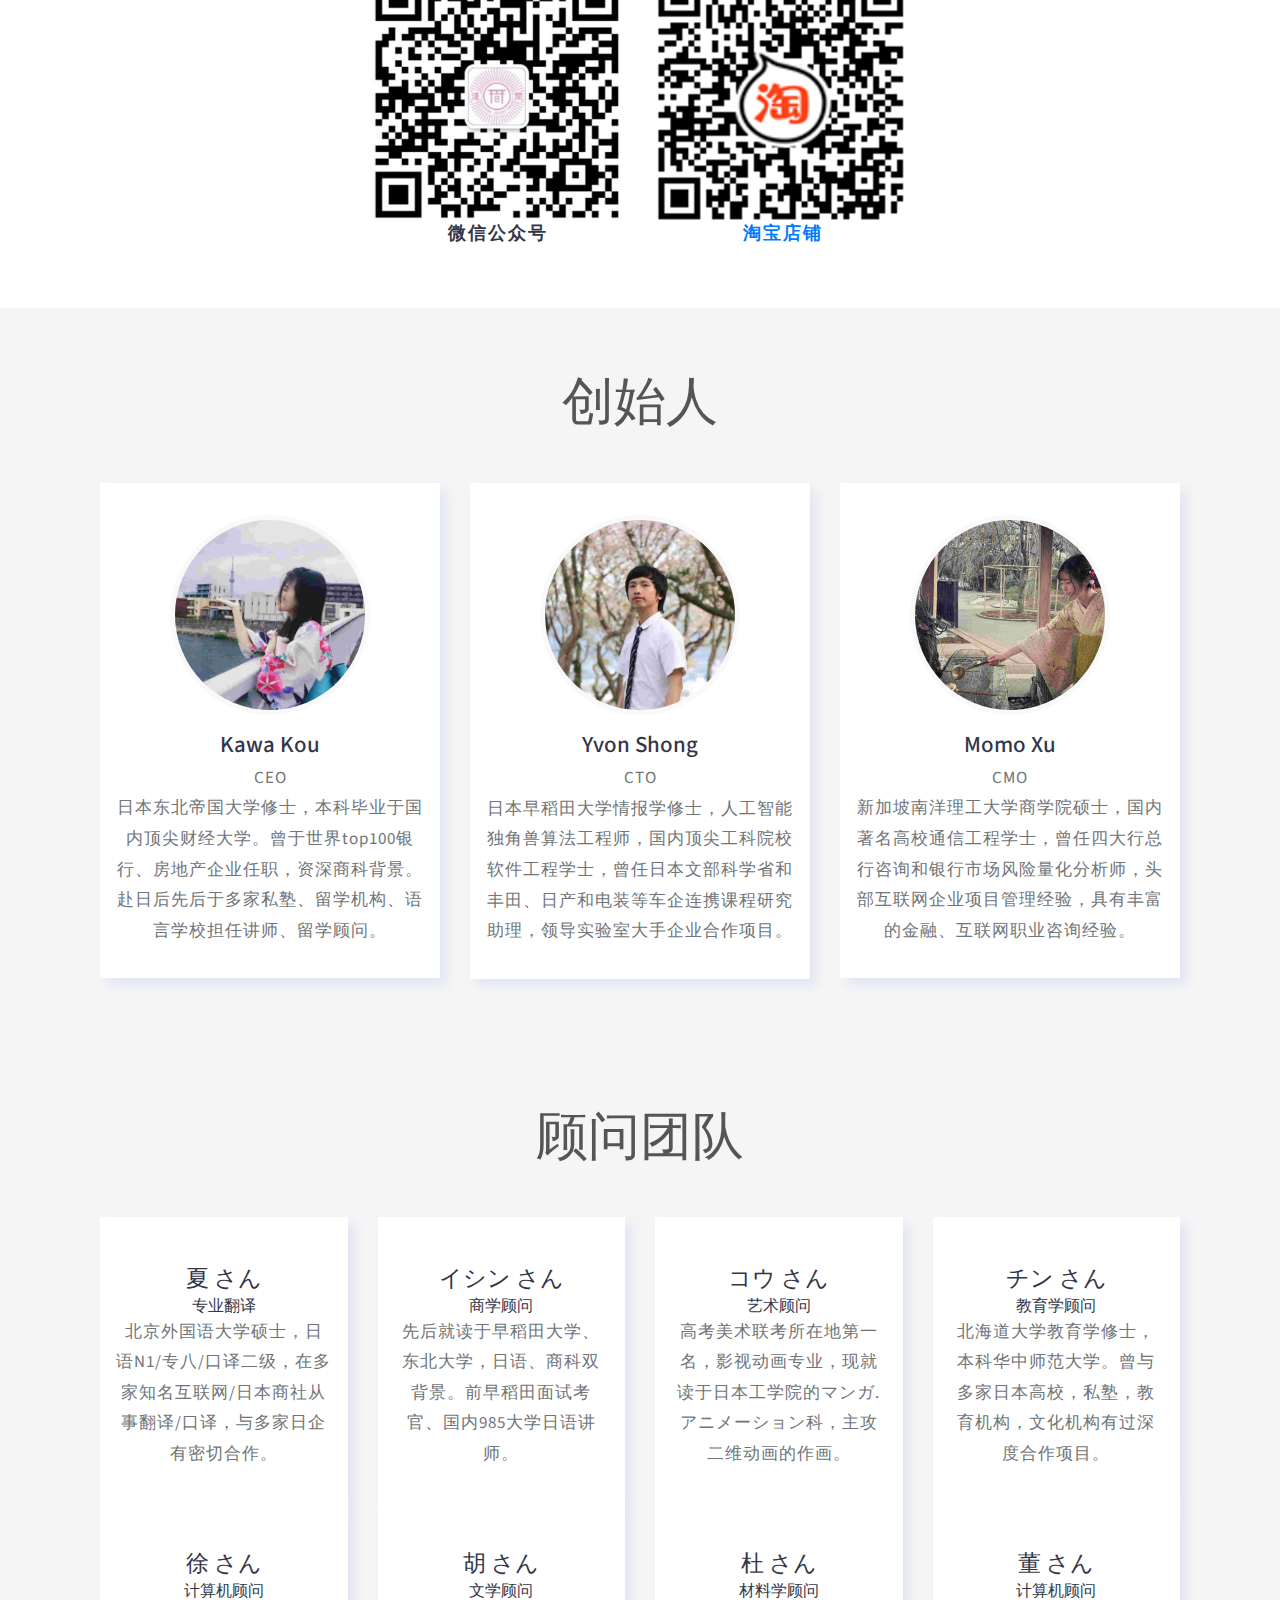
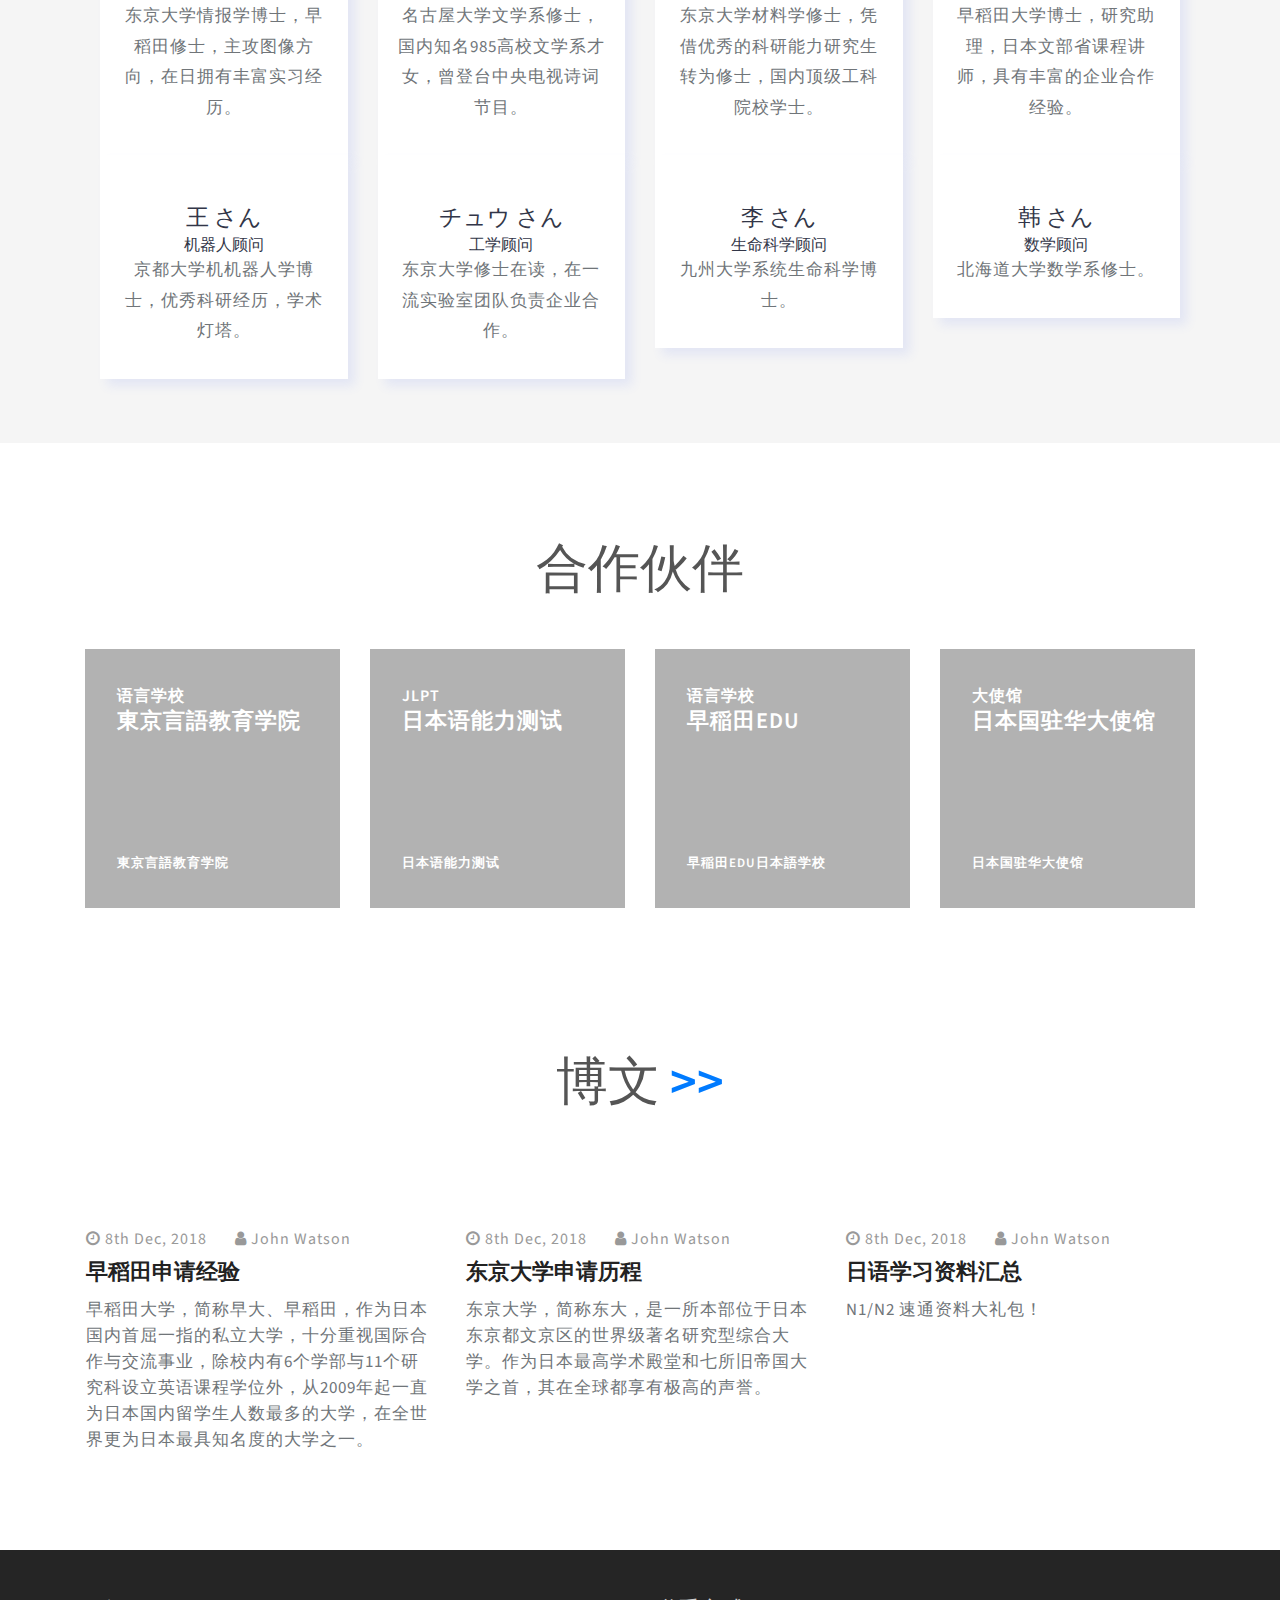
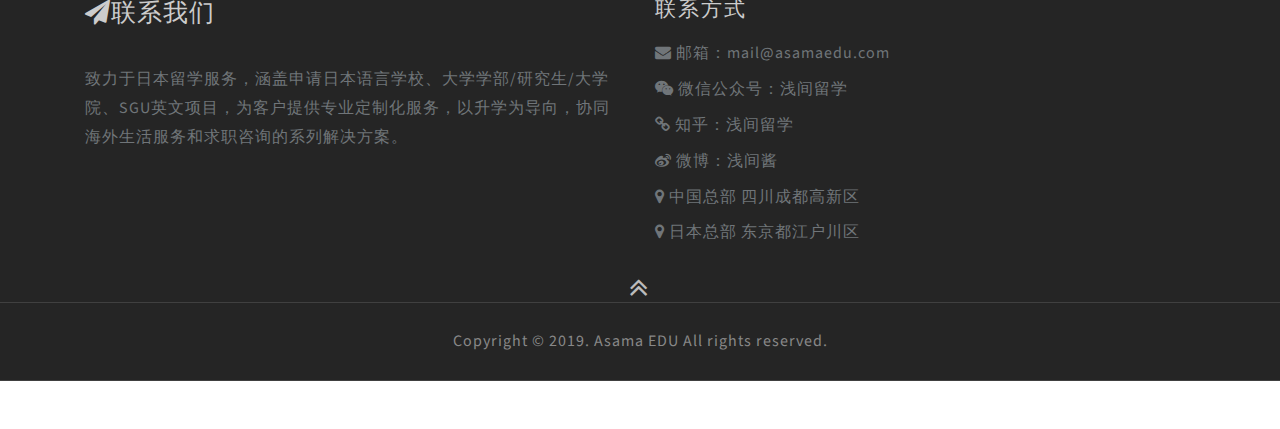
==== commit f5a73040: "update" ====
--- a/index.html
+++ b/index.html
@@ -147,15 +147,9 @@
 		<section class="about py-5" id="about">
 			<div class="container py-3">
 				<div class="row about-grids">
-					<!-- <div class="col-lg-3">
-						<img src="images/asamachan.jpeg" alt="About Image" class="img-fluid" />
-					</div> -->
-					<!-- <div class="col-lg-3">
-					</div> -->
 					<div class="col-lg-3">
-						<img src="images/wechatqrcode.jpg" />
-						<h5 align="center">微信公众号</h5>
-					</div>
+					</div>
+
 					<div class="col-lg-6 mt-lg-0 mt-3">
 						<h6 class="text-uppercase mt-4 mb-2">成都浅间和风教育科技有限公司</h6>
 						<h4>浅间留学</h4>
@@ -164,11 +158,31 @@
 							Tokyo, Chengdu</h5>
 						<p>是2019年新兴的留学服务团队，团队皆为世界知名顶级高校硕士，分别来自<b>日本东北大学</b>，<b>日本早稻田大学</b>，<b>新加坡南洋理工大学</b>，相识于<b>成都七中</b>，坚持聘用专业领域的专业顾问，为客户提供留学申请到就职咨询一系列服务和解决方案。
 						</p>
+						<br>
+					</div>
+
+					<div class="col-lg-3">
+					</div>
+
+
+				</div>
+
+
+
+
+				<div class="row about-grids">
+
+					<div class="col-lg-3">
+					</div>
+
+					<div class="col-lg-3">
+						<img align="center" src="images/wechatqrcode.jpg" />
+						<h5 align="center">微信公众号</h5>
 					</div>
 
 					<div class="col-lg-3">
 						<a href="https://shop325272163.taobao.com/">
-							<img src="images/taobao.png" />
+							<img align="center" src="images/taobao.png" />
 						</a>
 
 						<h5 align="center"><a href="https://shop325272163.taobao.com/">淘宝店铺</a> </h5>
@@ -229,8 +243,6 @@
 				</div>
 			</div>
 		</section>
-
-
 
 		<section class="team py-5">
 			<div class="w3_dot_info two py-3">
@@ -247,7 +259,7 @@
 								<h4>夏 さん</h4>
 								<h6>专业翻译</h6>
 
-								<p>北京外国语大学硕士，日语N1/专八/口译二级，本科持交换留学生奖学金赴日，在多家知名互联网/日本商社从事翻译/口译，与多家日企有密切合作。
+								<p>北京外国语大学硕士，日语N1/专八/口译二级，在多家知名互联网/日本商社从事翻译/口译，与多家日企有密切合作。
 								</p>
 							</div>
 						</div>
@@ -278,8 +290,6 @@
 							</div>
 						</div>
 
-
-
 						<div class="col-lg-3 col-sm-6">
 							<div class="w3_team_grid">
 								<!-- <div class="w3_team_grid_figure">
@@ -293,6 +303,76 @@
 							</div>
 						</div>
 						<div class="col-lg-3 col-sm-6">
+							<div class="w3_team_grid">
+								<!-- <div class="w3_team_grid_figure">
+									<img src="https://i.loli.net/2019/09/15/czOa5J7lKPBHX2s.jpg" height="150"
+										width="150" alt=" " class="img-fluid" />
+								</div> -->
+								<h4>徐 さん</h4>
+								<h6>计算机顾问 </h6>
+								<p>东京大学情报学博士，早稻田修士，主攻图像方向，在日拥有丰富实习经历。
+								</p>
+							</div>
+						</div>
+						
+
+						<div class="col-lg-3 col-sm-6">
+
+							<div class="w3_team_grid">
+								<!-- <div class="w3_team_grid_figure">
+									<img src="https://i.loli.net/2019/09/15/czOa5J7lKPBHX2s.jpg" height="150"
+										width="150" alt=" " class="img-fluid" />
+								</div> -->
+								<h4>胡 さん</h4>
+								<h6>文学顾问</h6>
+								<p>名古屋大学文学系修士，国内知名985高校文学系才女，曾登台中央电视诗词节目。
+								</p>
+							</div>
+						</div>
+
+
+						<div class="col-lg-3 col-sm-6">
+
+							<div class="w3_team_grid">
+								<!-- <div class="w3_team_grid_figure">
+									<img src="https://i.loli.net/2019/09/15/czOa5J7lKPBHX2s.jpg" height="150"
+										width="150" alt=" " class="img-fluid" />
+								</div> -->
+								<h4>杜 さん</h4>
+								<h6>材料学顾问</h6>
+								<p>东京大学材料学修士，凭借优秀的科研能力研究生转为修士，国内顶级工科院校学士。
+								</p>
+							</div>
+						</div>
+
+
+						<div class="col-lg-3 col-sm-6">
+							<div class="w3_team_grid">
+								<!-- <div class="w3_team_grid_figure">
+									<img src="https://i.loli.net/2019/09/15/czOa5J7lKPBHX2s.jpg" height="150"
+										width="150" alt=" " class="img-fluid" />
+								</div> -->
+								<h4>董 さん</h4>
+								<h6>计算机顾问 </h6>
+								<p>早稻田大学博士，研究助理，日本文部省课程讲师，具有丰富的企业合作经验。
+								</p>
+							</div>
+						</div>
+
+						
+						<div class="col-lg-3 col-sm-6">
+							<div class="w3_team_grid">
+								<!-- <div class="w3_team_grid_figure">
+									<img src="https://i.loli.net/2019/09/15/czOa5J7lKPBHX2s.jpg" height="150"
+										width="150" alt=" " class="img-fluid" />
+								</div> -->
+								<h4>王 さん</h4>
+								<h6>机器人顾问 </h6>
+								<p>京都大学机机器人学博士，优秀科研经历，学术灯塔。
+								</p>
+							</div>
+						</div>
+						<div class="col-lg-3 col-sm-6">
 
 							<div class="w3_team_grid">
 								<!-- <div class="w3_team_grid_figure">
@@ -305,6 +385,37 @@
 								</p>
 							</div>
 						</div>
+
+						<div class="col-lg-3 col-sm-6">
+							<div class="w3_team_grid">
+								<!-- <div class="w3_team_grid_figure">
+									<img src="https://i.loli.net/2019/09/15/czOa5J7lKPBHX2s.jpg" height="150"
+										width="150" alt=" " class="img-fluid" />
+								</div> -->
+								<h4>李 さん</h4>
+								<h6>生命科学顾问 </h6>
+								<p>九州大学系统生命科学博士。
+								</p>
+							</div>
+						</div>
+
+						
+						<div class="col-lg-3 col-sm-6">
+							<div class="w3_team_grid">
+								<!-- <div class="w3_team_grid_figure">
+									<img src="https://i.loli.net/2019/09/15/czOa5J7lKPBHX2s.jpg" height="150"
+										width="150" alt=" " class="img-fluid" />
+								</div> -->
+								<h4>韩 さん</h4>
+								<h6>数学顾问 </h6>
+								<p>北海道大学数学系修士。
+								</p>
+							</div>
+						</div>
+						
+						
+
+
 
 
 					</div>
@@ -567,8 +678,8 @@
 							<div class="col-lg-7 col-md-7 col-sm-6 mb-sm-0 mb-4 inner-li">
 								<h5 class="mb-3">联系方式</h5>
 								<ul class="w3ls-footer-bottom-list">
-									<li> <span class="fa fa-envelope"></span> <a href="mailto:contact@asamaedu.com">
-											邮箱：contact@asamaedu.com</a> </li>
+									<li> <span class="fa fa-envelope"></span> <a href="mailto:mail@asamaedu.com">
+											邮箱：mail@asamaedu.com</a> </li>
 									<li> <span class="fa fa-wechat"></span> 微信公众号：浅间留学</li>
 									<li> <span class="fa fa-link"></span> <a
 											href="https://www.zhihu.com/org/qian-jian-liu-xue">
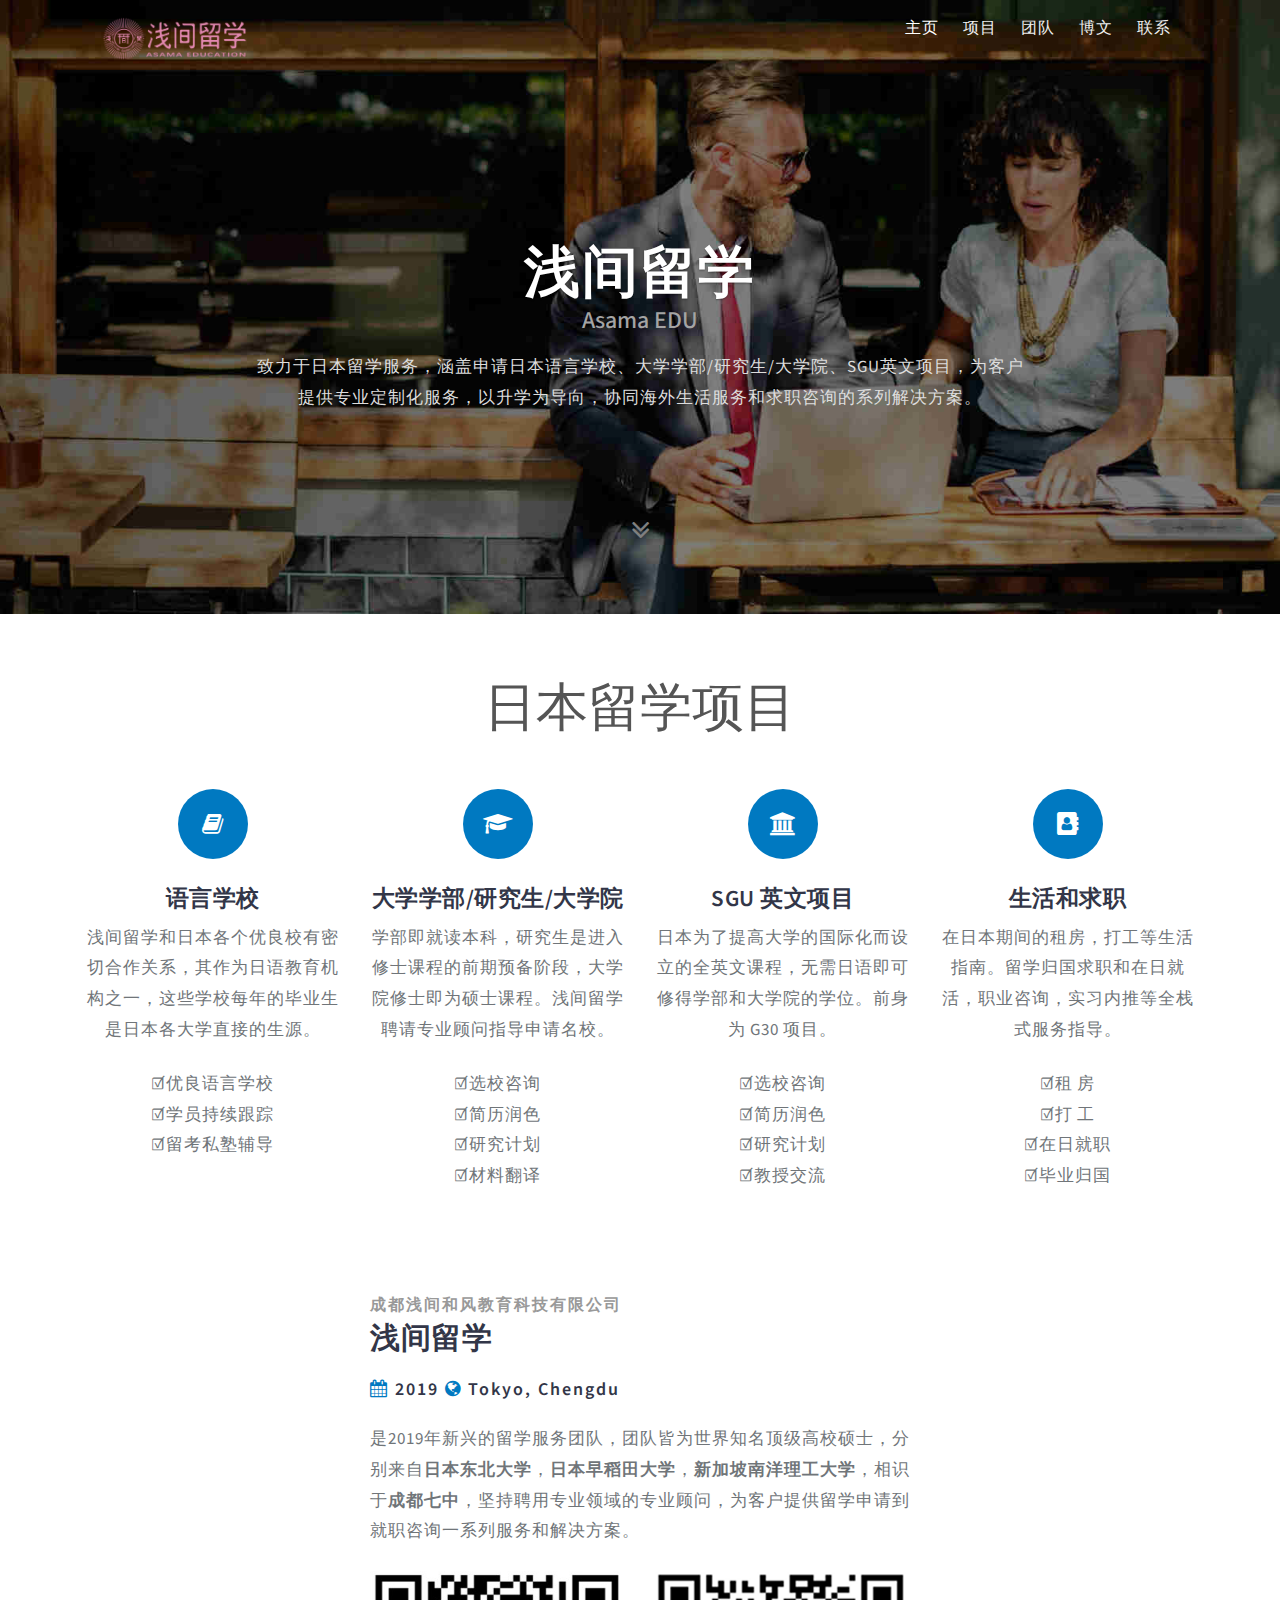
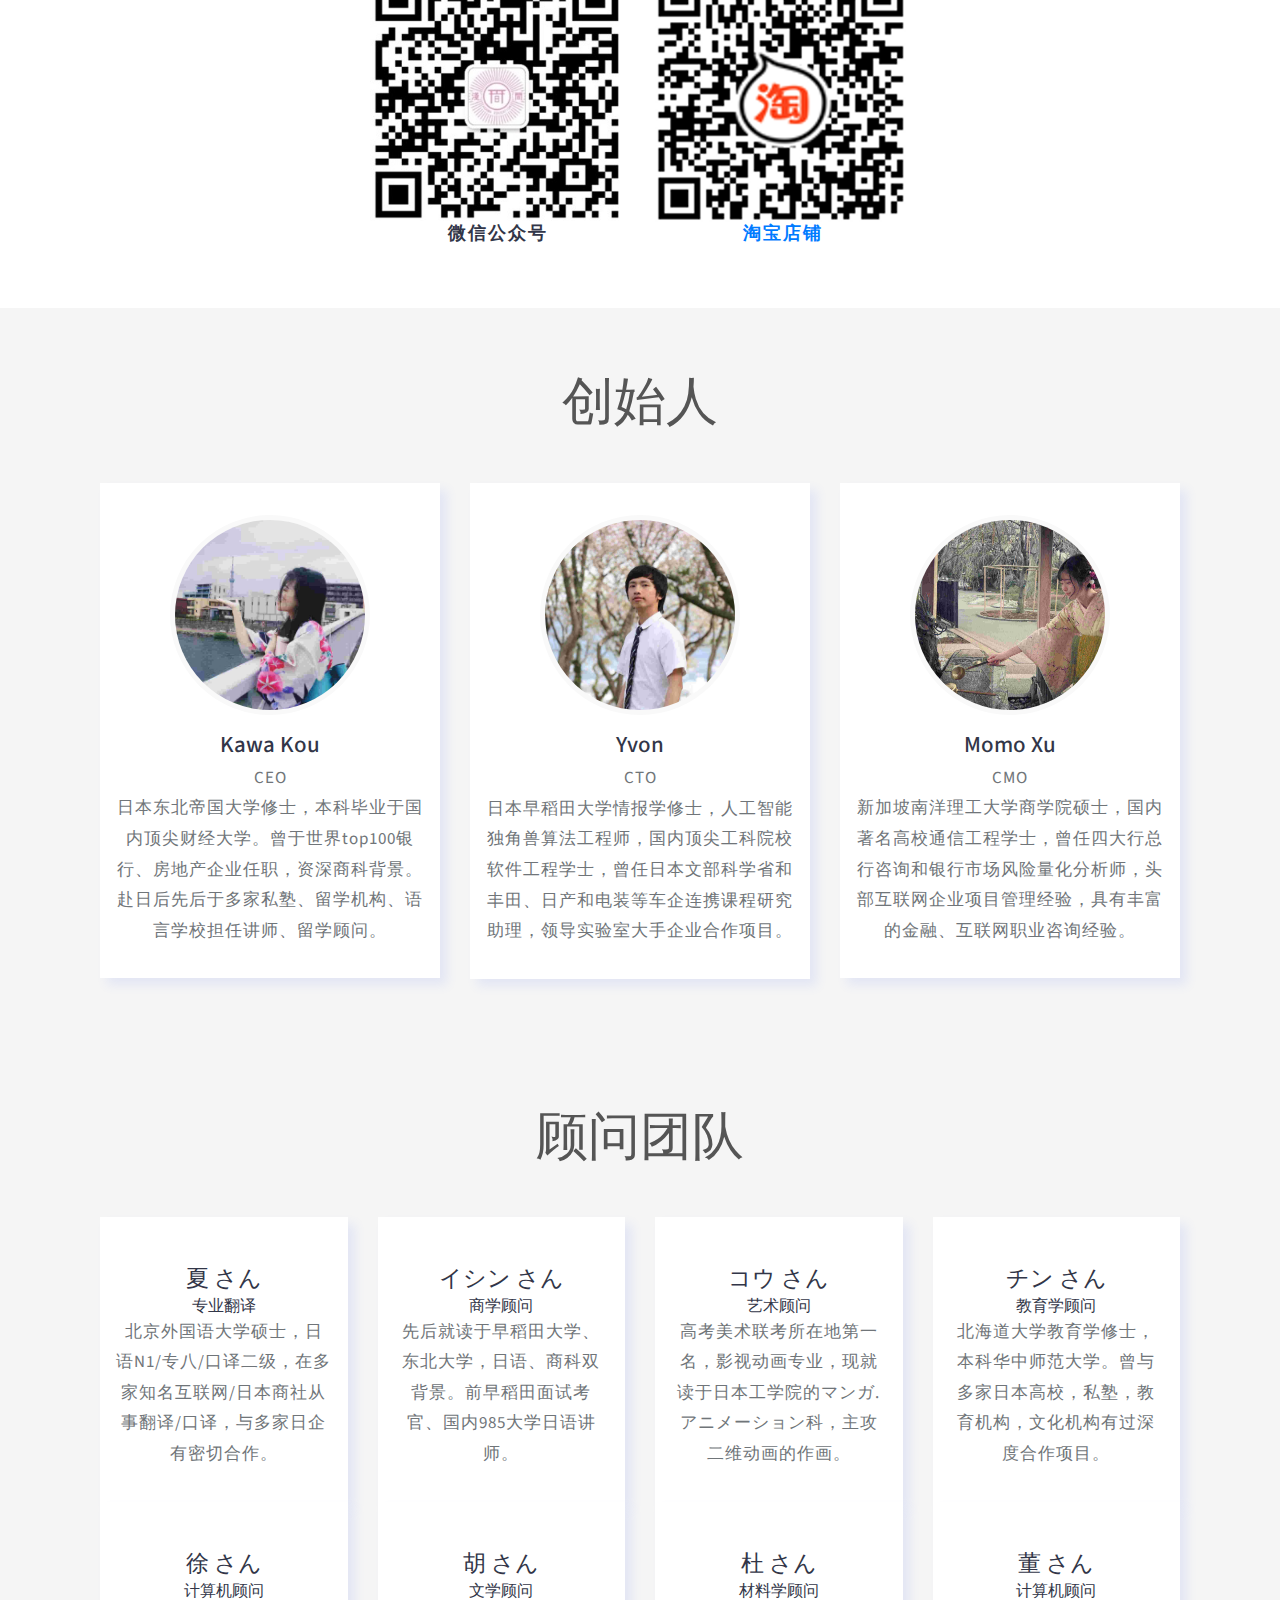
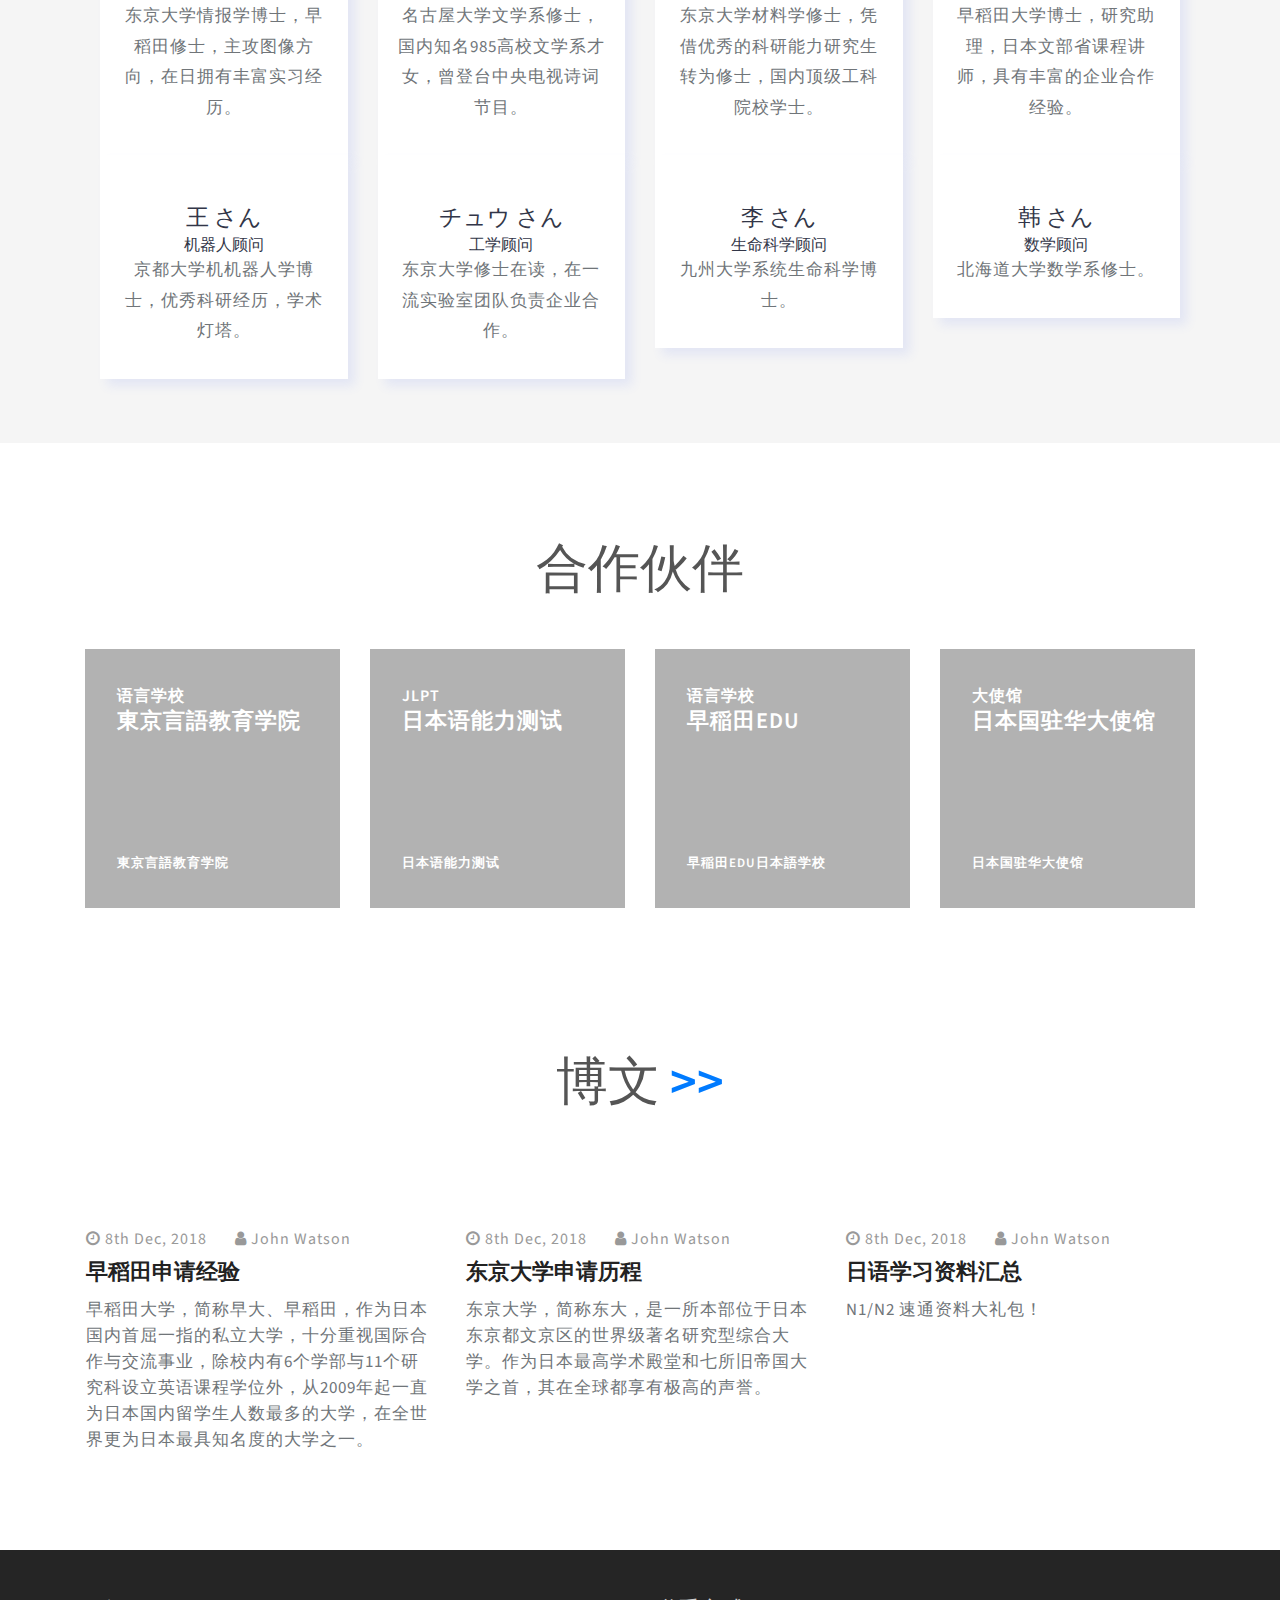
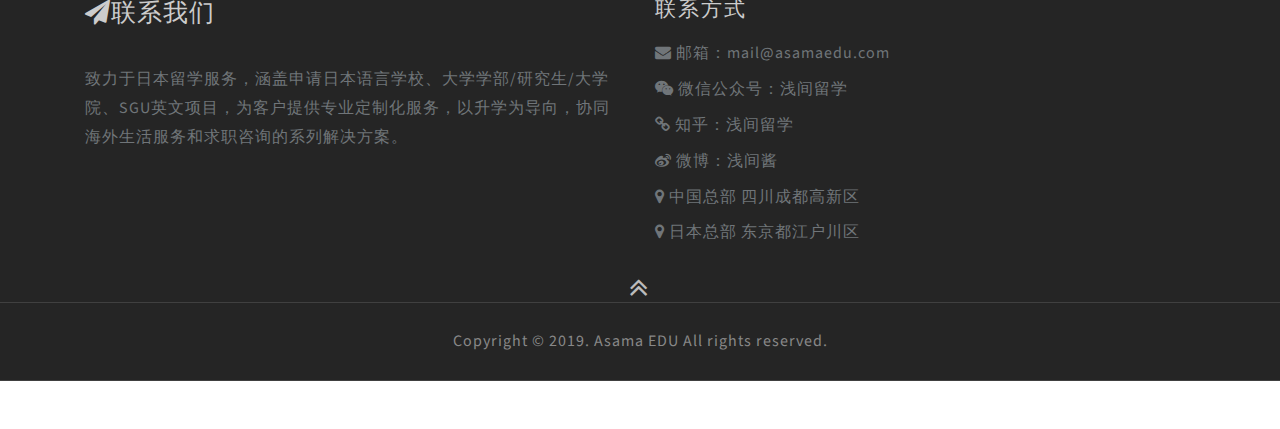
==== commit eefb764a: "Update index.html" ====
--- a/index.html
+++ b/index.html
@@ -220,7 +220,7 @@
 								<div class="w3_team_grid_figure">
 									<img src="images/yvon.jpg" height="200" width="200" alt=" " class="img-fluid" />
 								</div>
-								<h4>Yvon Shong</h4>
+								<h4>Yvon</h4>
 								<p>CTO</p>
 								<p>日本早稻田大学情报学修士，人工智能独角兽算法工程师，国内顶尖工科院校软件工程学士，曾任日本文部科学省和丰田、日产和电装等车企连携课程研究助理，领导实验室大手企业合作项目。
 								</p>
@@ -711,4 +711,4 @@
 
 </body>
 
-</html>+</html>
